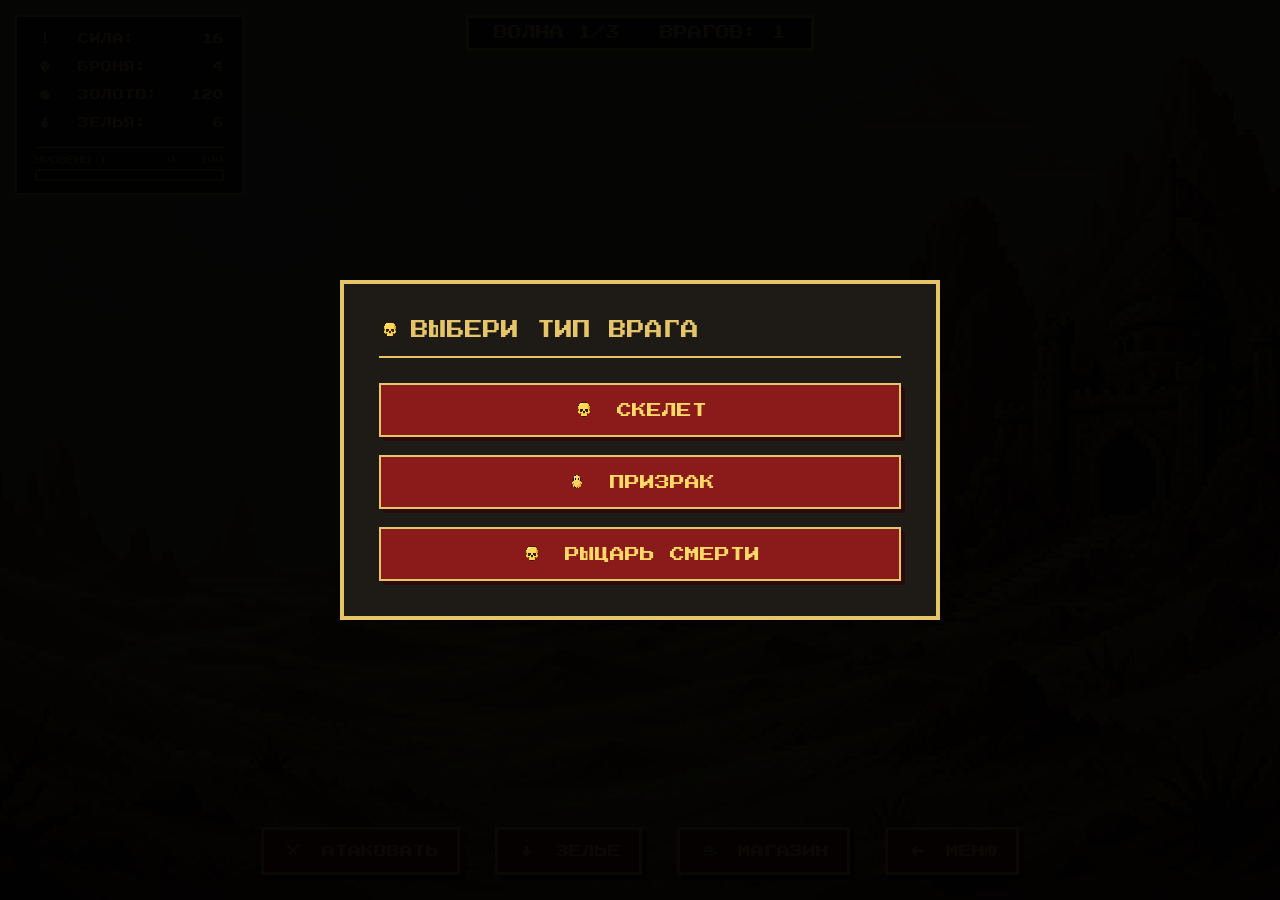
==== game/index.html @ dc6c4316 "Add files via upload" ====
<!DOCTYPE html>
<html lang="ru">
<head>
    <meta charset="UTF-8">
    <meta name="viewport" content="width=device-width, initial-scale=1.0, user-scalable=no, viewport-fit=cover">
    <title>DUST & BLADES | Битва</title>
    <link href="https://fonts.googleapis.com/css2?family=Press+Start+2P&display=swap" rel="stylesheet">
    <link rel="shortcut icon" href="../media/icon.ico" type="image/x-icon">
    <link rel="stylesheet" href="style.css">
</head>
<body>

<div class="game-container">
    <div class="game-bg" style="background-image: url('../media/desert_castle.png');"></div>
    <div class="game-bg-overlay"></div>
    
    <div class="wave-panel" id="wavePanel">
        <div class="wave-badge" id="waveBadge">ВОЛНА 1/3</div>
        <div class="enemies-count" id="enemiesCount">ВРАГОВ: 1</div>
    </div>
    
    <div class="hero-stats-panel" id="heroStatsPanel">
        <div class="stat-row">
            <img src="../media/icons/strength.png" class="stat-icon" alt="сила" onerror="this.style.display='none'">
            <span class="stat-label">СИЛА:</span>
            <span id="heroStrength" class="stat-value">10</span>
        </div>
        <div class="stat-row">
            <img src="../media/icons/armor.png" class="stat-icon" alt="броня" onerror="this.style.display='none'">
            <span class="stat-label">БРОНЯ:</span>
            <span id="heroArmor" class="stat-value">0</span>
        </div>
        <div class="stat-row">
            <img src="../media/icons/gold.png" class="stat-icon" alt="золото" onerror="this.style.display='none'">
            <span class="stat-label">ЗОЛОТО:</span>
            <span id="heroGold" class="stat-value">50</span>
        </div>
        <div class="stat-row">
            <img src="../media/icons/potion.png" class="stat-icon" alt="зелье" onerror="this.style.display='none'">
            <span class="stat-label">ЗЕЛЬЯ:</span>
            <span id="heroPotions" class="stat-value">3</span>
        </div>
        <div class="exp-bar-container">
            <div class="exp-bar-label">
                <span>УРОВЕНЬ <span id="heroLevel">1</span></span>
                <span><span id="expCurrent">0</span> / <span id="expNext">100</span></span>
            </div>
            <div class="exp-bar">
                <div class="exp-bar-fill" id="expBarFill"></div>
            </div>
        </div>
    </div>
    
    <div class="battle-arena">
        <div class="hero-side">
            <div class="sprite-wrapper">
                <img src="../media/hero.png" alt="hero" id="heroImg" class="battle-sprite hero-sprite" onerror="this.src='../media/hero.png'">
                <div class="hp-bar-container hero-hp">
                    <div class="hp-bar-fill" id="heroHpFill"></div>
                    <span class="hp-text" id="heroHpText"></span>
                </div>
            </div>
        </div>
        
        <div class="enemies-container" id="enemiesContainer"></div>
    </div>
    
    <div id="floatingNumbers"></div>
    
    <div class="action-panel">
        <button class="action-btn" id="attackBtn">
            <img src="../media/icons/attack.png" class="btn-icon" alt="атака" onerror="this.style.display='none'">
            АТАКОВАТЬ
        </button>
        <button class="action-btn" id="potionBtn">
            <img src="../media/icons/potion.png" class="btn-icon" alt="зелье" onerror="this.style.display='none'">
            ЗЕЛЬЕ
        </button>
        <button class="action-btn" id="shopBtn">
            <img src="../media/icons/shop.png" class="btn-icon" alt="магазин" onerror="this.style.display='none'">
            МАГАЗИН
        </button>
        <button class="action-btn" id="menuBtn">
            <img src="../media/icons/exit.png" class="btn-icon" alt="меню" onerror="this.style.display='none'">
            МЕНЮ
        </button>
    </div>
</div>

<!-- Модальное окно выбора типа моба -->
<div id="mobTypeModal" class="modal">
    <div class="modal-content pixel-window">
        <div class="modal-header">
            <span class="modal-title">
                <img src="../media/icons/skull.png" class="modal-icon" alt="враг" onerror="this.style.display='none'">
                ВЫБЕРИ ТИП ВРАГА
            </span>
        </div>
        <div class="mob-select-buttons">
            <button class="mob-select-btn" data-mob="skeleton">
                <img src="../media/icons/skull.png" class="btn-icon" alt="скелет" onerror="this.style.display='none'">
                СКЕЛЕТ
            </button>
            <button class="mob-select-btn" data-mob="ghost">
                <img src="../media/icons/ghost.png" class="btn-icon" alt="призрак" onerror="this.style.display='none'">
                ПРИЗРАК
            </button>
            <button class="mob-select-btn" data-mob="death_knight">
                <img src="../media/icons/skull.png" class="btn-icon" alt="рыцарь" onerror="this.style.display='none'">
                РЫЦАРЬ СМЕРТИ
            </button>
        </div>
    </div>
</div>

<!-- Модальное окно магазина -->
<div id="shopModal" class="modal" style="display: none;">
    <div class="modal-content pixel-window">
        <div class="modal-header">
            <span class="modal-title">
                <img src="../media/icons/shop.png" class="modal-icon" alt="магазин" onerror="this.style.display='none'">
                ТОРГОВЕЦ
            </span>
            <button class="close-btn pixel-close" id="closeShopBtn">
                <img src="../media/icons/close.png" class="close-icon" alt="закрыть" onerror="this.style.display='none'">
            </button>
        </div>
        <div class="shop-items">
            <div class="shop-item">
                <div class="shop-item-info">
                    <img src="../media/icons/strength.png" class="item-icon" alt="сила" onerror="this.style.display='none'">
                    <span>УЛУЧШИТЬ СИЛУ (+2)</span>
                </div>
                <div class="shop-item-price">
                    <span>30</span>
                    <img src="../media/icons/gold.png" class="inline-icon" alt="золото" onerror="this.style.display='none'">
                </div>
                <button class="shop-buy-btn" data-upgrade="strength">КУПИТЬ</button>
            </div>
            <div class="shop-item">
                <div class="shop-item-info">
                    <img src="../media/icons/armor.png" class="item-icon" alt="броня" onerror="this.style.display='none'">
                    <span>УЛУЧШИТЬ БРОНЮ (+2)</span>
                </div>
                <div class="shop-item-price">
                    <span>40</span>
                    <img src="../media/icons/gold.png" class="inline-icon" alt="золото" onerror="this.style.display='none'">
                </div>
                <button class="shop-buy-btn" data-upgrade="armor">КУПИТЬ</button>
            </div>
            <div class="shop-item">
                <div class="shop-item-info">
                    <img src="../media/icons/potion.png" class="item-icon" alt="зелье" onerror="this.style.display='none'">
                    <span>ЗЕЛЬЕ ЗДОРОВЬЯ</span>
                </div>
                <div class="shop-item-price">
                    <span>30</span>
                    <img src="../media/icons/gold.png" class="inline-icon" alt="золото" onerror="this.style.display='none'">
                </div>
                <button class="shop-buy-btn" data-upgrade="potion">КУПИТЬ</button>
            </div>
        </div>
        <div class="shop-player-stats">
            <div class="shop-stat">
                <img src="../media/icons/gold.png" class="inline-icon" alt="золото" onerror="this.style.display='none'">
                <span>ЗОЛОТО: <span id="shopGold">0</span></span>
            </div>
        </div>
        <button class="save-settings-btn" id="closeShopBtn2">ЗАКРЫТЬ</button>
    </div>
</div>

<script src="script.js"></script>
</body>
</html>
---- game/style.css ----
* {
    margin: 0;
    padding: 0;
    box-sizing: border-box;
    image-rendering: pixelated;
    image-rendering: crisp-edges;
    user-select: none;
}

body {
    background: #000;
    min-height: 100vh;
    font-family: 'Press Start 2P', 'Courier New', monospace;
    overflow: hidden;
    width: 100vw;
    height: 100vh;
    position: fixed;
}

.game-container {
    position: relative;
    width: 100%;
    height: 100%;
    overflow: hidden;
}

.game-bg {
    position: absolute;
    top: 0;
    left: 0;
    width: 100%;
    height: 100%;
    background-size: cover;
    background-position: center;
    z-index: 0;
}
.game-bg-overlay {
    position: absolute;
    top: 0;
    left: 0;
    width: 100%;
    height: 100%;
    background: rgba(0, 0, 0, 0.45);
    z-index: 1;
}

/* Иконки */
.stat-icon {
    width: 20px;
    height: 20px;
    image-rendering: pixelated;
    vertical-align: middle;
    margin-right: 8px;
    flex-shrink: 0;
}

.btn-icon {
    width: 22px;
    height: 22px;
    image-rendering: pixelated;
    vertical-align: middle;
    margin-right: 10px;
    flex-shrink: 0;
}

.modal-icon {
    width: 22px;
    height: 22px;
    image-rendering: pixelated;
    margin-right: 10px;
    flex-shrink: 0;
}

.close-icon {
    width: 18px;
    height: 18px;
    image-rendering: pixelated;
}

.item-icon {
    width: 18px;
    height: 18px;
    image-rendering: pixelated;
    margin-right: 8px;
    flex-shrink: 0;
}

.inline-icon {
    width: 16px;
    height: 16px;
    image-rendering: pixelated;
    vertical-align: middle;
    margin-left: 5px;
}

/* Панель волн */
.wave-panel {
    position: absolute;
    top: 15px;
    left: 50%;
    transform: translateX(-50%);
    z-index: 20;
    background: rgba(0,0,0,0.85);
    border: 3px solid #e6c468;
    padding: 10px 30px;
    display: flex;
    gap: 40px;
    font-family: 'Press Start 2P', monospace;
    font-size: 16px;
    color: #ffd966;
    white-space: nowrap;
    backdrop-filter: blur(2px);
}

/* Статистика героя */
.hero-stats-panel {
    position: absolute;
    top: 15px;
    left: 15px;
    z-index: 20;
    background: rgba(0,0,0,0.85);
    border: 2px solid #e6c468;
    padding: 12px 18px;
    font-size: 11px;
    color: #e6c468;
    display: flex;
    flex-direction: column;
    gap: 8px;
    font-family: 'Press Start 2P', monospace;
    min-width: 200px;
    backdrop-filter: blur(2px);
}

.stat-row {
    display: flex;
    align-items: center;
    justify-content: flex-start;
    gap: 15px;
}

.stat-label {
    flex: 1;
    letter-spacing: 0.5px;
}

.stat-value {
    color: #ffd966;
    min-width: 50px;
    text-align: right;
}

/* Шкала опыта */
.exp-bar-container {
    margin-top: 6px;
    border-top: 1px solid #e6c468;
    padding-top: 8px;
}
.exp-bar-label {
    font-size: 8px;
    color: #c9a53b;
    margin-bottom: 5px;
    display: flex;
    justify-content: space-between;
}
.exp-bar {
    background: #2a1a10;
    border: 2px solid #c9a53b;
    height: 12px;
    position: relative;
}
.exp-bar-fill {
    background: #5e8b1a;
    width: 0%;
    height: 100%;
    transition: width 0.3s ease;
}

/* Арена */
.battle-arena {
    position: relative;
    z-index: 3;
    display: flex;
    justify-content: center;
    align-items: center;
    height: 100%;
    padding: 80px 20px 70px 20px;
    gap: 80px;
}

.hero-side {
    width: auto;
    text-align: center;
    flex-shrink: 0;
}

/* ========== УВЕЛИЧЕННЫЕ РАЗМЕРЫ ========== */

/* Базовые размеры (Full HD, 1920x1080) */
.hero-sprite {
    width: 300px;
    height: auto;
    image-rendering: pixelated;
    filter: drop-shadow(8px 8px 0 rgba(0,0,0,0.6));
}

.enemy-sprite {
    width: 300px;
    height: auto;
    image-rendering: pixelated;
    filter: drop-shadow(6px 6px 0 rgba(0,0,0,0.5));
}

/* Рыцарь смерти — больше игрока */
.enemy-card[data-mob-type="death_knight"] .enemy-sprite {
    transform: scale(1.1);
    margin: 0 -15px;
}

/* Треугольник (3 врага) — чуть меньше, чтобы помещались */
.enemies-container.triangle .enemy-sprite {
    width: 240px;
}

.hero-hp {
    width: 300px;
    margin: 15px auto;
}

.enemy-hp-bar {
    width: 300px;
    margin: 10px auto 5px;
}

.hp-bar-container {
    background: #2a1a10;
    border: 3px solid #e6c468;
    height: 32px;
    position: relative;
}

.hp-bar-fill {
    background: #8b1a1a;
    width: 100%;
    height: 100%;
    transition: width 0.2s ease;
}

.hp-text {
    position: absolute;
    top: 50%;
    left: 0;
    right: 0;
    transform: translateY(-50%);
    text-align: center;
    font-size: 12px;
    color: white;
    text-shadow: 1px 1px 0 black;
}

.enemy-name {
    font-size: 11px;
    color: #e6c468;
    margin-top: 6px;
}

/* Призрак — постоянная левитация */
.enemy-sprite.ghost-float {
    animation: ghostFloat 2.2s ease-in-out infinite;
}

@keyframes ghostFloat {
    0% { transform: translateY(0px); }
    50% { transform: translateY(-12px); }
    100% { transform: translateY(0px); }
}

/* Контейнер врагов */
.enemies-container {
    width: auto;
    display: flex;
    flex-wrap: wrap;
    justify-content: center;
    align-items: center;
    gap: 40px;
    position: relative;
    flex-shrink: 0;
}

.enemies-container.triangle {
    display: flex;
    flex-direction: column;
    align-items: center;
    justify-content: center;
    gap: 10px;
}

.triangle-row {
    display: flex;
    justify-content: center;
    gap: 50px;
    margin: 0;
}

.triangle-row.front {
    margin-top: 8px;
}

.enemy-card {
    text-align: center;
    cursor: pointer;
    transition: all 0.1s ease;
    padding: 8px;
}

.enemy-card:hover {
    filter: drop-shadow(0 0 15px rgba(255,255,255,0.7));
}

.enemy-card.selected {
    filter: drop-shadow(0 0 22px rgba(255,220,80,1));
}

/* Анимация атаки */
.mob-attack-animation {
    animation: mobJump 0.2s ease-in-out 2;
}

@keyframes mobJump {
    0% { transform: translateX(0); }
    50% { transform: translateX(-30px); }
    100% { transform: translateX(0); }
}

.hero-attack-animation {
    animation: heroShake 0.15s ease-in-out 2;
}

@keyframes heroShake {
    0% { transform: translateX(0); }
    50% { transform: translateX(25px); }
    100% { transform: translateX(0); }
}

/* Панель действий */
.action-panel {
    position: absolute;
    bottom: 25px;
    left: 0;
    right: 0;
    display: flex;
    justify-content: center;
    gap: 35px;
    z-index: 10;
    flex-wrap: wrap;
    padding: 0 15px;
}

.action-btn {
    background: #8b1a1a;
    border: 3px solid #e6c468;
    font-family: 'Press Start 2P', monospace;
    font-size: 15px;
    padding: 12px 24px;
    color: #ffd966;
    cursor: pointer;
    box-shadow: 5px 5px 0 #2a0a0a;
    transition: 0.05s linear;
    display: flex;
    align-items: center;
    gap: 8px;
    white-space: nowrap;
}

.action-btn:active {
    transform: translate(3px, 3px);
    box-shadow: 2px 2px 0 #2a0a0a;
}

/* Плавающие числа */
.floating-number {
    position: absolute;
    font-family: 'Press Start 2P', monospace;
    font-size: 36px;
    font-weight: bold;
    text-shadow: 3px 3px 0 black;
    pointer-events: none;
    z-index: 100;
    animation: floatUp 0.8s ease-out forwards;
}
.floating-number.damage { color: #ff4444; }
.floating-number.heal { color: #44ff44; }

@keyframes floatUp {
    0% { opacity: 1; transform: translateY(0) scale(1); }
    100% { opacity: 0; transform: translateY(-90px) scale(1.3); }
}

/* Результат боя */
.result-overlay {
    position: fixed;
    top: 0;
    left: 0;
    width: 100%;
    height: 100%;
    background: rgba(0,0,0,0.95);
    z-index: 200;
    display: flex;
    flex-direction: column;
    align-items: center;
    justify-content: center;
    animation: fadeIn 0.3s ease;
}

.result-image {
    max-width: 400px;
    margin-bottom: 25px;
    animation: wobble 0.5s ease, moveUp 0.8s ease forwards;
    animation-delay: 0s, 0.5s;
}

.result-stats {
    background: rgba(0,0,0,0.85);
    border: 3px solid #e6c468;
    padding: 25px 45px;
    text-align: center;
    color: #ffd966;
    font-size: 18px;
    line-height: 1.8;
    margin-bottom: 30px;
    opacity: 0;
    animation: fadeInUp 0.5s ease 1s forwards;
}

.result-buttons {
    display: flex;
    gap: 45px;
    margin-top: 10px;
    opacity: 0;
    animation: fadeInUp 0.5s ease 1.2s forwards;
}

.result-btn {
    background: #8b1a1a;
    border: 3px solid #e6c468;
    font-family: 'Press Start 2P', monospace;
    font-size: 18px;
    padding: 14px 32px;
    color: #ffd966;
    cursor: pointer;
    box-shadow: 5px 5px 0 #2a0a0a;
}
.result-btn:active {
    transform: translate(2px, 2px);
    box-shadow: 3px 3px 0 #2a0a0a;
}

@keyframes wobble {
    0% { transform: translateY(0) rotate(0deg); }
    25% { transform: translateY(-12px) rotate(-3deg); }
    50% { transform: translateY(0) rotate(0deg); }
    75% { transform: translateY(-6px) rotate(2deg); }
    100% { transform: translateY(0) rotate(0deg); }
}
@keyframes moveUp {
    from { transform: translateY(0); }
    to { transform: translateY(-60px); }
}
@keyframes fadeInUp {
    from { opacity: 0; transform: translateY(25px); }
    to { opacity: 1; transform: translateY(0); }
}
@keyframes fadeIn {
    from { opacity: 0; }
    to { opacity: 1; }
}

/* Модальные окна */
.modal {
    position: fixed;
    top: 0;
    left: 0;
    width: 100%;
    height: 100%;
    background: rgba(0,0,0,0.96);
    display: flex;
    align-items: center;
    justify-content: center;
    z-index: 100;
}
.modal-content {
    background: #1e1b16;
    border: 4px solid #e6c468;
    padding: 35px;
    max-width: 600px;
    width: 90%;
    max-height: 85vh;
    overflow-y: auto;
}
.modal-header {
    display: flex;
    justify-content: space-between;
    align-items: center;
    border-bottom: 2px solid #e6c468;
    margin-bottom: 25px;
    padding-bottom: 15px;
}
.modal-title {
    font-size: 18px;
    color: #e6c468;
    display: flex;
    align-items: center;
}
.pixel-close {
    background: #8b1a1a;
    border: 2px solid #e6c468;
    width: 38px;
    height: 38px;
    cursor: pointer;
    display: flex;
    align-items: center;
    justify-content: center;
    box-shadow: 4px 4px 0 #2a0a0a;
}
.pixel-close:active {
    transform: translate(2px, 2px);
    box-shadow: 2px 2px 0 #2a0a0a;
}

/* Магазин */
.shop-items { margin-bottom: 25px; }
.shop-item {
    display: flex;
    justify-content: space-between;
    align-items: center;
    padding: 14px;
    border-bottom: 1px solid #4a3f2c;
    font-size: 12px;
    color: #e6c468;
    flex-wrap: wrap;
    gap: 10px;
}
.shop-item-info {
    display: flex;
    align-items: center;
    gap: 10px;
    flex: 2;
}
.shop-item-price {
    display: flex;
    align-items: center;
    gap: 5px;
    min-width: 70px;
    justify-content: flex-end;
}
.shop-buy-btn {
    background: #c9a53b;
    border: none;
    font-family: 'Press Start 2P', monospace;
    font-size: 10px;
    padding: 7px 14px;
    cursor: pointer;
}
.shop-buy-btn:active { transform: scale(0.97); }
.shop-player-stats {
    display: flex;
    justify-content: center;
    margin: 20px 0;
    font-size: 13px;
    color: #ffd966;
}
.shop-stat {
    display: flex;
    align-items: center;
    gap: 8px;
}
.save-settings-btn {
    background: #8b1a1a;
    border: 3px solid #e6c468;
    font-family: 'Press Start 2P', monospace;
    font-size: 13px;
    padding: 14px;
    width: 100%;
    color: #ffd966;
    cursor: pointer;
    margin-top: 10px;
    box-shadow: 4px 4px 0 #2a0a0a;
}
.save-settings-btn:active {
    transform: translate(2px, 2px);
    box-shadow: 2px 2px 0 #2a0a0a;
}

/* Выбор врага */
.mob-select-buttons {
    display: flex;
    flex-direction: column;
    gap: 18px;
}
.mob-select-btn {
    background: #8b1a1a;
    border: 2px solid #e6c468;
    font-family: 'Press Start 2P', monospace;
    font-size: 15px;
    padding: 14px;
    color: #ffd966;
    cursor: pointer;
    display: flex;
    align-items: center;
    justify-content: center;
    gap: 12px;
    box-shadow: 4px 4px 0 #2a0a0a;
}
.mob-select-btn:active {
    transform: translate(2px, 2px);
    box-shadow: 2px 2px 0 #2a0a0a;
}

/* ========== АДАПТИВ ДЛЯ РАЗНЫХ ЭКРАНОВ ========== */

/* 2K мониторы */
@media (min-width: 1920px) and (max-width: 2559px) {
    .hero-sprite { width: 360px; }
    .enemy-sprite { width: 360px; }
    .enemies-container.triangle .enemy-sprite { width: 290px; }
    .hero-hp { width: 360px; }
    .enemy-hp-bar { width: 360px; }
    .hero-stats-panel { min-width: 260px; font-size: 13px; padding: 15px 22px; }
    .stat-icon { width: 24px; height: 24px; }
    .wave-panel { font-size: 18px; padding: 12px 40px; }
    .action-btn { font-size: 16px; padding: 14px 28px; }
    .battle-arena { gap: 100px; }
    .hp-bar-container { height: 36px; }
    .hp-text { font-size: 13px; }
}

/* 4K мониторы */
@media (min-width: 2560px) {
    .hero-sprite { width: 450px; }
    .enemy-sprite { width: 450px; }
    .enemies-container.triangle .enemy-sprite { width: 360px; }
    .hero-hp { width: 450px; }
    .enemy-hp-bar { width: 450px; }
    .hero-stats-panel { min-width: 350px; font-size: 18px; padding: 22px 30px; }
    .stat-icon { width: 36px; height: 36px; }
    .wave-panel { font-size: 26px; padding: 18px 60px; gap: 60px; }
    .action-btn { font-size: 22px; padding: 18px 38px; gap: 12px; }
    .btn-icon { width: 32px; height: 32px; }
    .battle-arena { gap: 150px; padding: 100px 30px 80px 30px; }
    .hp-bar-container { height: 45px; }
    .hp-text { font-size: 17px; }
    .enemy-name { font-size: 16px; }
}

/* Маленькие десктопы (1366x768) */
@media (max-width: 1366px) {
    .hero-sprite { width: 260px; }
    .enemy-sprite { width: 260px; }
    .enemies-container.triangle .enemy-sprite { width: 210px; }
    .hero-hp { width: 260px; }
    .enemy-hp-bar { width: 260px; }
    .battle-arena { gap: 60px; padding: 70px 15px 60px 15px; }
    .action-btn { font-size: 13px; padding: 10px 18px; }
    .wave-panel { font-size: 14px; padding: 8px 25px; }
}

/* Планшеты в ландшафте */
@media (max-width: 1024px) and (orientation: landscape) {
    .hero-sprite { width: 220px; }
    .enemy-sprite { width: 220px; }
    .enemies-container.triangle .enemy-sprite { width: 180px; }
    .hero-hp { width: 220px; }
    .enemy-hp-bar { width: 220px; }
    .hero-stats-panel { min-width: 170px; font-size: 9px; padding: 8px 12px; gap: 5px; }
    .stat-icon { width: 16px; height: 16px; }
    .wave-panel { font-size: 12px; padding: 6px 20px; gap: 20px; }
    .action-btn { font-size: 11px; padding: 8px 14px; gap: 6px; }
    .btn-icon { width: 16px; height: 16px; }
    .battle-arena { gap: 40px; padding: 60px 12px 50px 12px; }
    .hp-bar-container { height: 26px; }
    .hp-text { font-size: 10px; }
}

/* Телефоны в ландшафте */
@media (max-width: 768px) and (orientation: landscape) {
    .hero-sprite { width: 170px; }
    .enemy-sprite { width: 170px; }
    .enemies-container.triangle .enemy-sprite { width: 140px; }
    .hero-hp { width: 170px; }
    .enemy-hp-bar { width: 170px; }
    .hero-stats-panel { min-width: 140px; font-size: 7px; padding: 5px 8px; gap: 3px; top: 8px; left: 8px; }
    .stat-icon { width: 12px; height: 12px; margin-right: 4px; }
    .wave-panel { font-size: 9px; padding: 4px 12px; gap: 12px; top: 8px; }
    .action-btn { font-size: 8px; padding: 5px 10px; gap: 4px; }
    .btn-icon { width: 12px; height: 12px; }
    .battle-arena { gap: 25px; padding: 50px 10px 45px 10px; }
    .hp-bar-container { height: 20px; }
    .hp-text { font-size: 8px; }
    .enemy-name { font-size: 8px; }
}

/* Телефоны в портрете */
@media (max-width: 600px) and (orientation: portrait) {
    .hero-sprite { width: 180px; }
    .enemy-sprite { width: 180px; }
    .enemies-container.triangle .enemy-sprite { width: 145px; }
    .hero-stats-panel { min-width: 160px; font-size: 8px; padding: 8px 12px; top: 8px; left: 8px; }
    .battle-arena { flex-direction: column; gap: 25px; padding: 100px 10px 80px 10px; }
    .wave-panel { font-size: 10px; padding: 5px 15px; }
    .action-btn { font-size: 9px; padding: 6px 12px; }
    .hp-bar-container { height: 22px; }
}

/* Экстремально маленькая высота */
@media (max-height: 450px) and (orientation: landscape) {
    .hero-sprite { width: 130px; }
    .enemy-sprite { width: 130px; }
    .enemies-container.triangle .enemy-sprite { width: 105px; }
    .hero-hp { width: 130px; }
    .enemy-hp-bar { width: 130px; }
    .hero-stats-panel { min-width: 110px; font-size: 6px; padding: 3px 5px; top: 4px; left: 4px; }
    .wave-panel { font-size: 7px; padding: 2px 8px; top: 4px; }
    .action-btn { font-size: 6px; padding: 3px 6px; gap: 3px; }
    .battle-arena { gap: 15px; padding: 35px 8px 30px 8px; }
    .hp-bar-container { height: 16px; }
    .hp-text { font-size: 7px; }
}
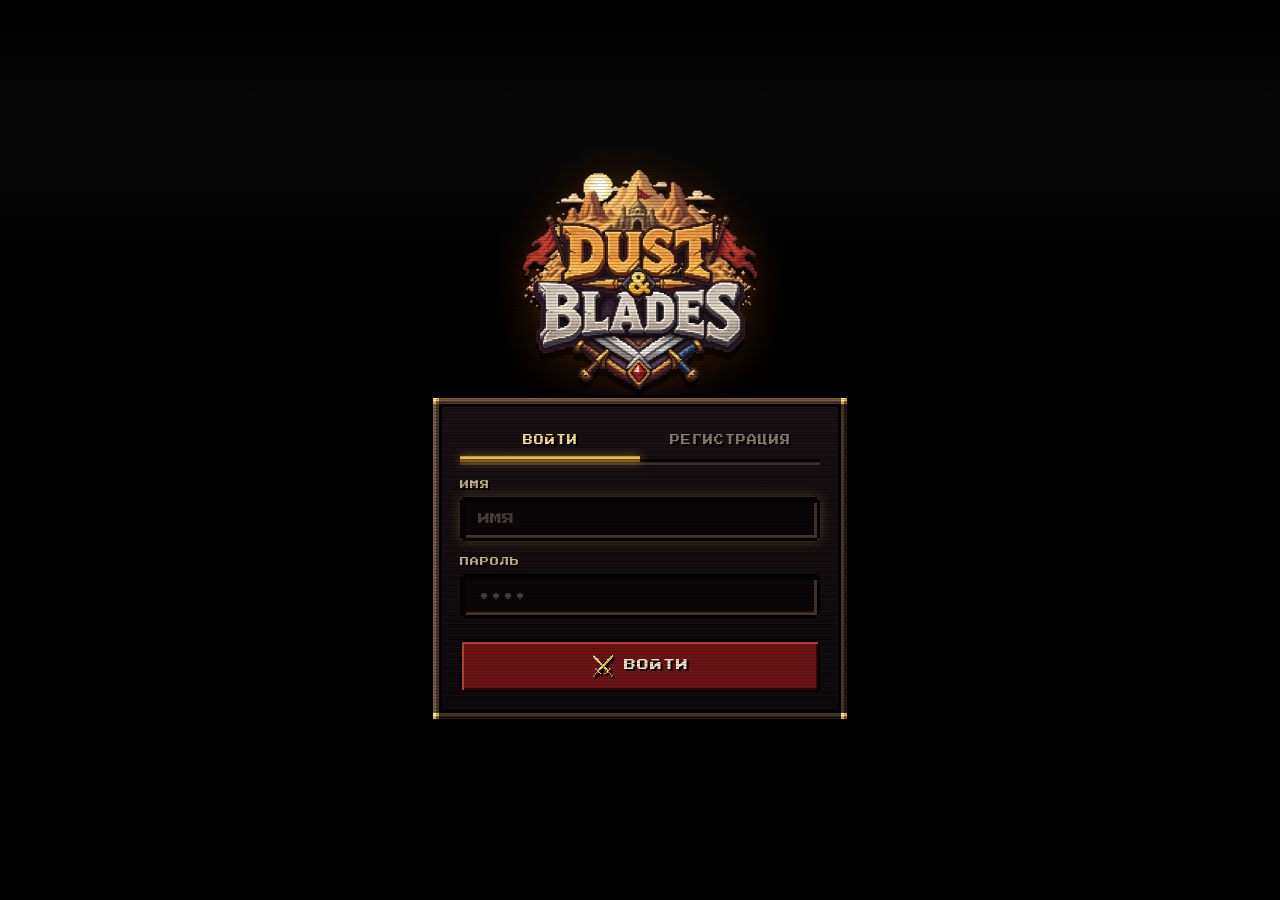
==== commit 5026e109: "Обновление 3.x: пиксельный dark fantasy интерфейс, новые механики боя - Новый пиксельный UI-кит, эфф" ====
--- a/game/index.html
+++ b/game/index.html
@@ -1,175 +1,214 @@
-<!DOCTYPE html>
-<html lang="ru">
-<head>
-    <meta charset="UTF-8">
-    <meta name="viewport" content="width=device-width, initial-scale=1.0, user-scalable=no, viewport-fit=cover">
-    <title>DUST & BLADES | Битва</title>
-    <link href="https://fonts.googleapis.com/css2?family=Press+Start+2P&display=swap" rel="stylesheet">
-    <link rel="shortcut icon" href="../media/icon.ico" type="image/x-icon">
-    <link rel="stylesheet" href="style.css">
-</head>
-<body>
-
-<div class="game-container">
-    <div class="game-bg" style="background-image: url('../media/desert_castle.png');"></div>
-    <div class="game-bg-overlay"></div>
-    
-    <div class="wave-panel" id="wavePanel">
-        <div class="wave-badge" id="waveBadge">ВОЛНА 1/3</div>
-        <div class="enemies-count" id="enemiesCount">ВРАГОВ: 1</div>
-    </div>
-    
-    <div class="hero-stats-panel" id="heroStatsPanel">
-        <div class="stat-row">
-            <img src="../media/icons/strength.png" class="stat-icon" alt="сила" onerror="this.style.display='none'">
-            <span class="stat-label">СИЛА:</span>
-            <span id="heroStrength" class="stat-value">10</span>
-        </div>
-        <div class="stat-row">
-            <img src="../media/icons/armor.png" class="stat-icon" alt="броня" onerror="this.style.display='none'">
-            <span class="stat-label">БРОНЯ:</span>
-            <span id="heroArmor" class="stat-value">0</span>
-        </div>
-        <div class="stat-row">
-            <img src="../media/icons/gold.png" class="stat-icon" alt="золото" onerror="this.style.display='none'">
-            <span class="stat-label">ЗОЛОТО:</span>
-            <span id="heroGold" class="stat-value">50</span>
-        </div>
-        <div class="stat-row">
-            <img src="../media/icons/potion.png" class="stat-icon" alt="зелье" onerror="this.style.display='none'">
-            <span class="stat-label">ЗЕЛЬЯ:</span>
-            <span id="heroPotions" class="stat-value">3</span>
-        </div>
-        <div class="exp-bar-container">
-            <div class="exp-bar-label">
-                <span>УРОВЕНЬ <span id="heroLevel">1</span></span>
-                <span><span id="expCurrent">0</span> / <span id="expNext">100</span></span>
-            </div>
-            <div class="exp-bar">
-                <div class="exp-bar-fill" id="expBarFill"></div>
-            </div>
-        </div>
-    </div>
-    
-    <div class="battle-arena">
-        <div class="hero-side">
-            <div class="sprite-wrapper">
-                <img src="../media/hero.png" alt="hero" id="heroImg" class="battle-sprite hero-sprite" onerror="this.src='../media/hero.png'">
-                <div class="hp-bar-container hero-hp">
-                    <div class="hp-bar-fill" id="heroHpFill"></div>
-                    <span class="hp-text" id="heroHpText"></span>
-                </div>
-            </div>
-        </div>
-        
-        <div class="enemies-container" id="enemiesContainer"></div>
-    </div>
-    
-    <div id="floatingNumbers"></div>
-    
-    <div class="action-panel">
-        <button class="action-btn" id="attackBtn">
-            <img src="../media/icons/attack.png" class="btn-icon" alt="атака" onerror="this.style.display='none'">
-            АТАКОВАТЬ
-        </button>
-        <button class="action-btn" id="potionBtn">
-            <img src="../media/icons/potion.png" class="btn-icon" alt="зелье" onerror="this.style.display='none'">
-            ЗЕЛЬЕ
-        </button>
-        <button class="action-btn" id="shopBtn">
-            <img src="../media/icons/shop.png" class="btn-icon" alt="магазин" onerror="this.style.display='none'">
-            МАГАЗИН
-        </button>
-        <button class="action-btn" id="menuBtn">
-            <img src="../media/icons/exit.png" class="btn-icon" alt="меню" onerror="this.style.display='none'">
-            МЕНЮ
-        </button>
-    </div>
-</div>
-
-<!-- Модальное окно выбора типа моба -->
-<div id="mobTypeModal" class="modal">
-    <div class="modal-content pixel-window">
-        <div class="modal-header">
-            <span class="modal-title">
-                <img src="../media/icons/skull.png" class="modal-icon" alt="враг" onerror="this.style.display='none'">
-                ВЫБЕРИ ТИП ВРАГА
-            </span>
-        </div>
-        <div class="mob-select-buttons">
-            <button class="mob-select-btn" data-mob="skeleton">
-                <img src="../media/icons/skull.png" class="btn-icon" alt="скелет" onerror="this.style.display='none'">
-                СКЕЛЕТ
-            </button>
-            <button class="mob-select-btn" data-mob="ghost">
-                <img src="../media/icons/ghost.png" class="btn-icon" alt="призрак" onerror="this.style.display='none'">
-                ПРИЗРАК
-            </button>
-            <button class="mob-select-btn" data-mob="death_knight">
-                <img src="../media/icons/skull.png" class="btn-icon" alt="рыцарь" onerror="this.style.display='none'">
-                РЫЦАРЬ СМЕРТИ
-            </button>
-        </div>
-    </div>
-</div>
-
-<!-- Модальное окно магазина -->
-<div id="shopModal" class="modal" style="display: none;">
-    <div class="modal-content pixel-window">
-        <div class="modal-header">
-            <span class="modal-title">
-                <img src="../media/icons/shop.png" class="modal-icon" alt="магазин" onerror="this.style.display='none'">
-                ТОРГОВЕЦ
-            </span>
-            <button class="close-btn pixel-close" id="closeShopBtn">
-                <img src="../media/icons/close.png" class="close-icon" alt="закрыть" onerror="this.style.display='none'">
-            </button>
-        </div>
-        <div class="shop-items">
-            <div class="shop-item">
-                <div class="shop-item-info">
-                    <img src="../media/icons/strength.png" class="item-icon" alt="сила" onerror="this.style.display='none'">
-                    <span>УЛУЧШИТЬ СИЛУ (+2)</span>
-                </div>
-                <div class="shop-item-price">
-                    <span>30</span>
-                    <img src="../media/icons/gold.png" class="inline-icon" alt="золото" onerror="this.style.display='none'">
-                </div>
-                <button class="shop-buy-btn" data-upgrade="strength">КУПИТЬ</button>
-            </div>
-            <div class="shop-item">
-                <div class="shop-item-info">
-                    <img src="../media/icons/armor.png" class="item-icon" alt="броня" onerror="this.style.display='none'">
-                    <span>УЛУЧШИТЬ БРОНЮ (+2)</span>
-                </div>
-                <div class="shop-item-price">
-                    <span>40</span>
-                    <img src="../media/icons/gold.png" class="inline-icon" alt="золото" onerror="this.style.display='none'">
-                </div>
-                <button class="shop-buy-btn" data-upgrade="armor">КУПИТЬ</button>
-            </div>
-            <div class="shop-item">
-                <div class="shop-item-info">
-                    <img src="../media/icons/potion.png" class="item-icon" alt="зелье" onerror="this.style.display='none'">
-                    <span>ЗЕЛЬЕ ЗДОРОВЬЯ</span>
-                </div>
-                <div class="shop-item-price">
-                    <span>30</span>
-                    <img src="../media/icons/gold.png" class="inline-icon" alt="золото" onerror="this.style.display='none'">
-                </div>
-                <button class="shop-buy-btn" data-upgrade="potion">КУПИТЬ</button>
-            </div>
-        </div>
-        <div class="shop-player-stats">
-            <div class="shop-stat">
-                <img src="../media/icons/gold.png" class="inline-icon" alt="золото" onerror="this.style.display='none'">
-                <span>ЗОЛОТО: <span id="shopGold">0</span></span>
-            </div>
-        </div>
-        <button class="save-settings-btn" id="closeShopBtn2">ЗАКРЫТЬ</button>
-    </div>
-</div>
-
-<script src="script.js"></script>
-</body>
-</html>+<!DOCTYPE html>
+<html lang="ru">
+<head>
+    <meta charset="UTF-8">
+    <meta name="viewport" content="width=device-width, initial-scale=1.0, user-scalable=no, viewport-fit=cover">
+    <title>DUST & BLADES | Битва</title>
+    <script>
+        /* UI scale like on 1080p: 1 on <=1080p, ~1.33 on 2K, 2 on 4K */
+        (function () {
+            function fit() {
+                var s = Math.max(1, Math.min(innerWidth / 1920, innerHeight / 1080));
+                document.documentElement.style.setProperty('--s', s.toFixed(4));
+            }
+            fit();
+            addEventListener('resize', fit);
+        })();
+    </script>
+    <link rel="preconnect" href="https://fonts.googleapis.com">
+    <link rel="preconnect" href="https://fonts.gstatic.com" crossorigin>
+    <link href="https://fonts.googleapis.com/css2?family=Press+Start+2P&family=Tiny5&display=swap" rel="stylesheet">
+    <link rel="shortcut icon" href="../media/icon.ico" type="image/x-icon">
+    <link rel="stylesheet" href="../shared/theme.css?v=3.5">
+    <link rel="stylesheet" href="style.css?v=3.5">
+</head>
+<body>
+<div id="fxCurtain"></div>
+
+<div class="game" id="game">
+    <!-- ===== backdrop ===== -->
+    <div class="stage" id="stage">
+        <div class="stage-box" id="stageBox">
+            <div class="stage-img desert" style="background-image:url('../media/px/desert_dusk.jpg')"></div>
+            <div class="sun-glow"></div>
+            <div class="dusk"></div>
+        </div>
+    </div>
+    <div class="ground"></div>
+
+    <!-- ===== arena ===== -->
+    <div class="arena" id="arena">
+        <div class="hero" id="hero">
+            <div class="unit-shadow"></div>
+            <div class="hero-aura" id="heroAura"></div>
+            <img src="../media/px/sprites/hero/idle.png" alt="Герой" id="heroImg" class="hero-sprite" decoding="async">
+        </div>
+        <div class="foes" id="enemiesContainer"></div>
+    </div>
+
+    <!-- ===== HUD: hero card ===== -->
+    <div class="px-panel glass hud-hero" id="heroStatsPanel">
+        <div class="portrait px-inset"><div class="portrait-img"></div><span class="lvl-badge" id="heroLevel">1</span></div>
+        <div class="hud-bars">
+            <div class="hud-name"><span id="heroName">ГЕРОЙ</span><span class="hud-rank" id="heroRank"></span></div>
+            <div class="bar-row">
+                <img src="../media/px/icons/heart.png" alt="HP">
+                <div class="px-bar hp" id="heroHpBar"><div class="ghost" id="heroHpGhost"></div><div class="fill" id="heroHpFill"></div><span class="txt" id="heroHpText"></span></div>
+            </div>
+            <div class="bar-row">
+                <img src="../media/px/icons/strength.png" alt="Ярость">
+                <div class="px-bar rage" id="rageBar"><div class="fill" id="rageFill" style="width:0"></div><span class="txt" id="rageText">ЯРОСТЬ 0</span></div>
+            </div>
+            <div class="bar-row thin">
+                <img src="../media/px/icons/exp.png" alt="Опыт">
+                <div class="px-bar exp"><div class="fill" id="expBarFill" style="width:0"></div></div>
+                <span class="exp-num"><span id="expCurrent">0</span>/<span id="expNext">100</span></span>
+            </div>
+        </div>
+    </div>
+
+    <!-- ===== HUD: wave ===== -->
+    <div class="hud-wave" id="wavePanel">
+        <div class="wave-title" id="waveBadge">ВОЛНА I</div>
+        <div class="wave-pips" id="wavePips"><i></i><i></i><i></i></div>
+        <div class="wave-sub"><span id="enemiesCount">ВРАГОВ: 0</span> · <span id="diffBadge" class="diff-badge">НОРМА</span></div>
+        <div class="turn-banner" id="turnBanner" hidden></div>
+    </div>
+
+    <!-- ===== HUD: resources ===== -->
+    <div class="hud-res">
+        <div class="res px-inset" id="goldBox"><img src="../media/px/icons/gold.png" alt="Золото"><b id="heroGold">0</b></div>
+        <div class="res px-inset"><img src="../media/px/icons/armor.png" alt="Броня"><b id="heroArmor">0</b></div>
+        <div class="res px-inset"><img src="../media/px/icons/strength.png" alt="Сила"><b id="heroStrength">0</b></div>
+        <button class="px-btn icon-btn" id="shopBtn" type="button" title="Торговец [S]"><img src="../media/px/icons/shop.png" class="ico" alt="Магазин"></button>
+        <button class="px-btn icon-btn" id="menuBtn" type="button" title="Меню [Esc]"><img src="../media/px/icons/exit.png" class="ico" alt="Меню"></button>
+    </div>
+
+    <!-- ===== bottom command bar ===== -->
+    <div class="command">
+        <div class="px-panel glass log-panel">
+            <div class="log-title"><img src="../media/px/icons/wait.png" alt="">ЖУРНАЛ БОЯ</div>
+            <ul class="log" id="combatLog"></ul>
+        </div>
+        <div class="px-panel glass actions">
+            <button class="px-btn act" id="attackBtn" type="button">
+                <img src="../media/px/icons/attack.png" class="ico" alt="">
+                <span class="act-name">АТАКА</span>
+                <span class="px-key">SPACE</span>
+            </button>
+            <button class="px-btn act rage-act" id="rageBtn" type="button">
+                <img src="../media/px/icons/strength.png" class="ico" alt="">
+                <span class="act-name">ВИХРЬ</span>
+                <span class="px-key">R</span>
+            </button>
+            <button class="px-btn act" id="defendBtn" type="button">
+                <img src="../media/px/icons/armor.png" class="ico" alt="">
+                <span class="act-name">ЗАЩИТА</span>
+                <span class="px-key">D</span>
+            </button>
+            <button class="px-btn act" id="potionBtn" type="button">
+                <img src="../media/px/icons/potion.png" class="ico" alt="">
+                <span class="act-name">ЗЕЛЬЕ</span>
+                <span class="px-key">P</span>
+                <span class="count" id="heroPotions">0</span>
+            </button>
+        </div>
+    </div>
+
+    <div class="combo" id="comboBox" hidden><b id="comboNum">3</b><span>КОМБО</span></div>
+    <div class="low-hp-vignette"></div>
+</div>
+
+<div id="floatingNumbers"></div>
+
+<!-- ===== cinematic banner ===== -->
+<div class="cinema" id="cinema">
+    <div class="bar top"></div>
+    <div class="bar bottom"></div>
+    <div class="cinema-text">
+        <div class="cinema-title" id="cinemaTitle"></div>
+        <div class="cinema-sub" id="cinemaSub"></div>
+    </div>
+</div>
+
+<!-- ===== choose enemy ===== -->
+<div id="mobTypeModal" class="px-modal">
+    <div class="px-panel choose">
+        <div class="modal-head px-title"><img src="../media/px/icons/skull.png" alt="">ВЫБЕРИ ИСПЫТАНИЕ</div>
+        <div class="choose-sub">3 волны, каждая сильнее предыдущей.</div>
+        <div class="px-divider"></div>
+
+        <div class="diff-row" role="group" aria-label="Сложность">
+            <span class="diff-label">СЛОЖНОСТЬ</span>
+            <div class="seg">
+                <button type="button" class="diff-btn" data-diff="easy">ЛЕГКО</button>
+                <button type="button" class="diff-btn" data-diff="normal">НОРМА</button>
+                <button type="button" class="diff-btn" data-diff="hard">СЛОЖНО</button>
+            </div>
+        </div>
+
+        <div class="mob-cards">
+            <button class="mob-card" type="button" data-mob="skeleton">
+                <div class="mob-art"><img src="../media/px/sprites/skeleton/idle.png" alt=""></div>
+                <div class="mob-name">СКЕЛЕТ</div>
+                <div class="threat" data-threat="1"><i></i><i></i><i></i></div>
+                <div class="mob-stats"></div>
+                <div class="mob-hint"></div>
+            </button>
+            <button class="mob-card" type="button" data-mob="ghost">
+                <div class="mob-art"><img src="../media/px/sprites/ghost/idle.png" alt=""></div>
+                <div class="mob-name">ПРИЗРАК</div>
+                <div class="threat" data-threat="2"><i></i><i></i><i></i></div>
+                <div class="mob-stats"></div>
+                <div class="mob-hint"></div>
+            </button>
+            <button class="mob-card" type="button" data-mob="death_knight">
+                <div class="mob-art"><img src="../media/px/sprites/death-knight/idle.png" alt=""></div>
+                <div class="mob-name">РЫЦАРЬ СМЕРТИ</div>
+                <div class="threat" data-threat="3"><i></i><i></i><i></i></div>
+                <div class="mob-stats"></div>
+                <div class="mob-hint"></div>
+            </button>
+        </div>
+        <div class="choose-foot">
+            <button class="px-btn" id="chooseMenuBtn" type="button"><img src="../media/px/icons/exit.png" class="ico" alt="">В МЕНЮ</button>
+            <span class="choose-keys"><span class="px-key">←</span><span class="px-key">→</span> ВЫБОР · <span class="px-key">ENTER</span> В БОЙ</span>
+        </div>
+    </div>
+</div>
+
+<!-- ===== shop ===== -->
+<div id="shopModal" class="px-modal">
+    <div class="px-panel shop">
+        <button class="px-btn px-close" id="closeShopBtn" type="button" aria-label="Закрыть"><img src="../media/px/icons/close.png" alt=""></button>
+        <div class="modal-head px-title"><img src="../media/px/icons/shop.png" alt="">ТОРГОВЕЦ</div>
+        <div class="merchant-line" id="merchantLine">«Чего желаешь?»</div>
+        <div class="px-divider"></div>
+        <div class="shop-items" id="shopItems"></div>
+        <div class="shop-foot">
+            <div class="res px-inset"><img src="../media/px/icons/gold.png" alt=""><b id="shopGold">0</b></div>
+            <button class="px-btn" id="closeShopBtn2" type="button">УЙТИ</button>
+        </div>
+    </div>
+</div>
+
+<!-- ===== result ===== -->
+<div class="result" id="resultScreen" hidden>
+    <div class="result-rays"></div>
+    <img class="result-image" id="resultImage" src="" alt="">
+    <div class="px-panel glass result-card">
+        <div class="result-stats" id="resultStats"></div>
+        <div class="result-buttons">
+            <button class="px-btn red" id="restartBtn" type="button"><img src="../media/px/icons/attack.png" class="ico" alt="">ЕЩЁ РАЗ</button>
+            <button class="px-btn" id="resultMenuBtn" type="button"><img src="../media/px/icons/exit.png" class="ico" alt="">В МЕНЮ</button>
+        </div>
+    </div>
+</div>
+
+<div class="crt"></div>
+
+<script src="../shared/core.js?v=3.5"></script>
+<script src="../shared/fx.js?v=3.5"></script>
+<script src="script.js?v=3.5"></script>
+</body>
+</html>
--- a/shared/theme.css
+++ b/shared/theme.css
@@ -0,0 +1,529 @@
+/* =========================================================
+   DUST & BLADES — shared pixel dark-fantasy UI kit
+   ========================================================= */
+
+:root {
+    /* UI scale: 1 at 1920x1080, grows proportionally on 2K/4K (set by core.js) */
+    --s: 1;
+
+    --ink: #07050a;
+    --stone-950: #0d0a0b;
+    --stone-900: #151012;
+    --stone-800: #1f1719;
+    --stone-700: #2c2123;
+    --stone-600: #3d2e2c;
+    --stone-500: #5a4538;
+
+    --bone: #efe2c4;
+    --parch: #c9b48a;
+    --ash: #8b7d6f;
+    --dim: #5f5449;
+
+    --gold: #e9b949;
+    --gold-hi: #ffe28a;
+    --gold-dk: #8c5a1a;
+
+    --blood: #8e1b1b;
+    --blood-hi: #e0402e;
+    --blood-dk: #3d0909;
+
+    --ember: #ff8a2a;
+    --ecto: #79e6d6;
+    --venom: #8fd14a;
+    --arcane: #9a6cff;
+
+    --font-title: 'Press Start 2P', monospace;
+    --font-body: 'Tiny5', 'Press Start 2P', monospace;
+
+    /* 9-slice pixel frames (SVG -> crisp at any scale) */
+    --frame-panel: url("data:image/svg+xml,%3Csvg xmlns='http://www.w3.org/2000/svg' width='12' height='12' viewBox='0 0 12 12' shape-rendering='crispEdges'%3E%3Cpath fill='%23000' d='M1 0h10v1h1v10h-1v1H1v-1H0V1h1z'/%3E%3Cpath fill='%234a3628' d='M1 1h10v10H1z'/%3E%3Cpath fill='%237f5d3c' d='M1 1h10v1H2v9H1z'/%3E%3Cpath fill='%23221610' d='M10 2h1v9H2v-1h8z'/%3E%3Cpath fill='%23000' d='M3 3h6v6H3z'/%3E%3Cpath fill='%23e9b949' d='M1 1h2v2H1zM9 1h2v2H9zM1 9h2v2H1zM9 9h2v2H9z'/%3E%3Cpath fill='%23fff1b0' d='M1 1h1v1H1zM9 1h1v1H9zM1 9h1v1H1zM9 9h1v1H9z'/%3E%3Cpath fill='%238c5a1a' d='M2 2h1v1H2zM10 2h1v1h-1zM2 10h1v1H2zM10 10h1v1h-1z'/%3E%3C/svg%3E");
+    --frame-btn: url("data:image/svg+xml,%3Csvg xmlns='http://www.w3.org/2000/svg' width='8' height='8' viewBox='0 0 8 8' shape-rendering='crispEdges'%3E%3Cpath fill='%23000' d='M1 0h6v1h1v6H7v1H1V7H0V1h1z'/%3E%3Cpath fill='%23302018' d='M1 1h6v6H1z'/%3E%3Cpath fill='%23664430' d='M1 1h6v1H2v5H1z'/%3E%3Cpath fill='%23140c08' d='M6 2h1v5H2V6h4z'/%3E%3C/svg%3E");
+    --frame-btn-hot: url("data:image/svg+xml,%3Csvg xmlns='http://www.w3.org/2000/svg' width='8' height='8' viewBox='0 0 8 8' shape-rendering='crispEdges'%3E%3Cpath fill='%23000' d='M1 0h6v1h1v6H7v1H1V7H0V1h1z'/%3E%3Cpath fill='%23562a14' d='M1 1h6v6H1z'/%3E%3Cpath fill='%23e9b949' d='M1 1h6v1H2v5H1z'/%3E%3Cpath fill='%232a1206' d='M6 2h1v5H2V6h4z'/%3E%3C/svg%3E");
+    --frame-btn-red: url("data:image/svg+xml,%3Csvg xmlns='http://www.w3.org/2000/svg' width='8' height='8' viewBox='0 0 8 8' shape-rendering='crispEdges'%3E%3Cpath fill='%23000' d='M1 0h6v1h1v6H7v1H1V7H0V1h1z'/%3E%3Cpath fill='%236e1414' d='M1 1h6v6H1z'/%3E%3Cpath fill='%23c8402c' d='M1 1h6v1H2v5H1z'/%3E%3Cpath fill='%232e0606' d='M6 2h1v5H2V6h4z'/%3E%3C/svg%3E");
+    --frame-btn-red-hot: url("data:image/svg+xml,%3Csvg xmlns='http://www.w3.org/2000/svg' width='8' height='8' viewBox='0 0 8 8' shape-rendering='crispEdges'%3E%3Cpath fill='%23000' d='M1 0h6v1h1v6H7v1H1V7H0V1h1z'/%3E%3Cpath fill='%23982020' d='M1 1h6v6H1z'/%3E%3Cpath fill='%23ffb070' d='M1 1h6v1H2v5H1z'/%3E%3Cpath fill='%23400808' d='M6 2h1v5H2V6h4z'/%3E%3C/svg%3E");
+    --frame-inset: url("data:image/svg+xml,%3Csvg xmlns='http://www.w3.org/2000/svg' width='6' height='6' viewBox='0 0 6 6' shape-rendering='crispEdges'%3E%3Cpath fill='%23000' d='M1 0h4v1h1v4H5v1H1V5H0V1h1z'/%3E%3Cpath fill='%230b0708' d='M1 1h4v4H1z'/%3E%3Cpath fill='%23050304' d='M1 1h4v1H2v3H1z'/%3E%3Cpath fill='%23463428' d='M4 2h1v3H2V4h2z'/%3E%3C/svg%3E");
+
+    --cursor: url("data:image/svg+xml,%3Csvg xmlns='http://www.w3.org/2000/svg' width='32' height='32' viewBox='0 0 16 16' shape-rendering='crispEdges'%3E%3Cpath fill='%23000' d='M0 0h3v1h1v1h1v1h1v1h1v1h1v1h1v1h1v-1h2v1h1v2h-1v1h1v1h1v1h1v3h-3v-1h-1v-1h-1v-1h-1v1h-2v-2h1v-1h-1v-1h-1v-1h-1v-1h-1v-1h-1v-1h-1v-1h-1v-1h-1z'/%3E%3Cpath fill='%23f4f0e6' d='M1 1h1v1h1v1h1v1h1v1h1v1h1v1h1v1h-1v-1h-1v-1h-1v-1h-1v-1h-1v-1h-1v-1h-1z'/%3E%3Cpath fill='%23a9a3a0' d='M2 1h1v1h1v1h1v1h1v1h1v1h1v1h1v1h-1v-1h-1v-1h-1v-1h-1v-1h-1v-1h-1v-1h-1z'/%3E%3Cpath fill='%23e9b949' d='M9 7h2v1h-1v1h-1v1h-1v1h-1v-1h1v-1h1v-1h1zM7 9h1v1H7z'/%3E%3Cpath fill='%235a3016' d='M10 10h1v1h1v1h-1v-1h-1z'/%3E%3Cpath fill='%23e9b949' d='M12 12h2v2h-2z'/%3E%3C/svg%3E") 1 1, auto;
+}
+
+*, *::before, *::after { box-sizing: border-box; }
+
+html, body {
+    margin: 0;
+    padding: 0;
+    width: 100%;
+    height: 100%;
+    overflow: hidden;
+    background: var(--ink);
+    color: var(--bone);
+    font-family: var(--font-body);
+    -webkit-font-smoothing: none;
+    font-smooth: never;
+    cursor: var(--cursor);
+    user-select: none;
+    -webkit-tap-highlight-color: transparent;
+}
+
+button, input, select, a, label { cursor: var(--cursor); font-family: inherit; }
+
+img { -webkit-user-drag: none; }
+.pixelated { image-rendering: pixelated; }
+
+/* ---------- stage background (cover box with % anchored overlays) ---------- */
+.stage {
+    position: fixed;
+    inset: 0;
+    overflow: hidden;
+    z-index: 0;
+}
+.stage-box {
+    --ar: 1.7768;
+    position: absolute;
+    left: 50%;
+    top: 50%;
+    width: max(100vw, calc(100vh * var(--ar)));
+    height: max(100vh, calc(100vw / var(--ar)));
+    transform: translate(-50%, -50%);
+}
+.stage-img {
+    position: absolute;
+    inset: -3%;
+    background-size: cover;
+    background-position: center;
+    image-rendering: pixelated;
+    will-change: transform;
+}
+
+.torch-light {
+    position: absolute;
+    width: 26%;
+    aspect-ratio: 1;
+    transform: translate(-50%, -50%);
+    background: radial-gradient(circle, rgba(255, 160, 60, .38) 0%, rgba(255, 110, 30, .14) 32%, rgba(255, 80, 20, 0) 62%);
+    animation: torchFlicker 2.3s ease-in-out infinite;
+    will-change: transform, opacity;
+    pointer-events: none;
+}
+.torch-light:nth-child(2n) { animation-duration: 1.7s; animation-delay: -.6s; }
+.torch-light:nth-child(3n) { animation-duration: 2.9s; animation-delay: -1.1s; }
+@keyframes torchFlicker {
+    0%   { opacity: .9;  transform: translate(-50%, -50%) scale(1); }
+    13%  { opacity: .72; transform: translate(-50%, -50%) scale(.95); }
+    27%  { opacity: 1;   transform: translate(-50%, -50%) scale(1.04); }
+    41%  { opacity: .8;  transform: translate(-50%, -50%) scale(.98); }
+    58%  { opacity: .95; transform: translate(-50%, -50%) scale(1.02); }
+    74%  { opacity: .68; transform: translate(-50%, -50%) scale(.94); }
+    88%  { opacity: .9;  transform: translate(-50%, -50%) scale(1.01); }
+}
+
+.fog {
+    position: absolute;
+    left: -50%;
+    width: 200%;
+    height: 45%;
+    bottom: -8%;
+    pointer-events: none;
+    opacity: .35;
+    background:
+        radial-gradient(ellipse 18% 40% at 10% 60%, rgba(120, 110, 130, .55), transparent 70%),
+        radial-gradient(ellipse 22% 35% at 32% 70%, rgba(100, 90, 110, .5), transparent 70%),
+        radial-gradient(ellipse 16% 45% at 55% 55%, rgba(130, 120, 140, .45), transparent 70%),
+        radial-gradient(ellipse 25% 38% at 78% 68%, rgba(110, 100, 120, .5), transparent 70%),
+        radial-gradient(ellipse 18% 40% at 95% 60%, rgba(120, 110, 130, .5), transparent 70%);
+    animation: fogDrift 60s linear infinite;
+    will-change: transform;
+}
+.fog.back { opacity: .2; bottom: 4%; animation-duration: 95s; animation-direction: reverse; }
+@keyframes fogDrift { from { transform: translateX(0); } to { transform: translateX(25%); } }
+
+.vignette {
+    position: fixed;
+    inset: 0;
+    pointer-events: none;
+    z-index: 1;
+    background: radial-gradient(ellipse at center, transparent 45%, rgba(0, 0, 0, .55) 80%, rgba(0, 0, 0, .9) 100%);
+}
+
+.fx-canvas {
+    position: fixed;
+    inset: 0;
+    width: 100%;
+    height: 100%;
+    pointer-events: none;
+    image-rendering: pixelated;
+}
+
+/* CRT scanlines (toggle with html.no-crt).
+   Static lines + a band that moves with transform: no per-frame repaint, no blend modes. */
+.crt {
+    position: fixed;
+    inset: 0;
+    pointer-events: none;
+    z-index: 9000;
+    overflow: hidden;
+    background: repeating-linear-gradient(to bottom, rgba(0, 0, 0, .2) 0 calc(1px * var(--s)), transparent calc(1px * var(--s)) calc(3px * var(--s)));
+    contain: strict;
+}
+.crt::after {
+    content: '';
+    position: absolute;
+    left: 0;
+    right: 0;
+    top: 0;
+    height: 30%;
+    background: linear-gradient(to bottom, transparent, rgba(255, 255, 255, .03), transparent);
+    animation: crtBand 6s linear infinite;
+    will-change: transform;
+}
+html.no-crt .crt { display: none; }
+@keyframes crtBand { from { transform: translateY(-100%); } to { transform: translateY(400%); } }
+
+#fxCurtain {
+    position: fixed;
+    inset: 0;
+    background: #000;
+    z-index: 9500;
+    pointer-events: none;
+}
+
+/* ---------- panels ---------- */
+.px-panel {
+    position: relative;
+    border: calc(12px * var(--s)) solid transparent;
+    border-image: var(--frame-panel) 4 / calc(12px * var(--s)) stretch;
+    background:
+        linear-gradient(rgba(255, 255, 255, .025) calc(1px * var(--s)), transparent calc(1px * var(--s))) 0 0 / calc(6px * var(--s)) calc(6px * var(--s)),
+        linear-gradient(180deg, #1d1416 0%, #120c0e 100%);
+    background-clip: padding-box;
+    box-shadow: 0 calc(10px * var(--s)) 0 rgba(0, 0, 0, .45);
+}
+.px-panel.glass {
+    background:
+        linear-gradient(rgba(255, 255, 255, .02) calc(1px * var(--s)), transparent calc(1px * var(--s))) 0 0 / calc(6px * var(--s)) calc(6px * var(--s)),
+        linear-gradient(180deg, rgba(26, 18, 20, .92) 0%, rgba(14, 9, 11, .94) 100%);
+    background-clip: padding-box;
+}
+
+.px-inset {
+    border: calc(6px * var(--s)) solid transparent;
+    border-image: var(--frame-inset) 2 / calc(6px * var(--s)) stretch;
+    background: #0a0607;
+    background-clip: padding-box;
+}
+
+.px-title {
+    font-family: var(--font-title);
+    color: var(--gold);
+    text-shadow: calc(2px * var(--s)) calc(2px * var(--s)) 0 #000, 0 0 calc(12px * var(--s)) rgba(233, 185, 73, .25);
+    letter-spacing: calc(1px * var(--s));
+}
+
+.px-divider {
+    height: calc(6px * var(--s));
+    margin: calc(12px * var(--s)) 0;
+    background:
+        linear-gradient(90deg, transparent 0 calc(6px * var(--s)), var(--gold-dk) calc(6px * var(--s)) calc(100% - calc(6px * var(--s))), transparent calc(100% - calc(6px * var(--s)))),
+        linear-gradient(90deg, var(--gold) 0 calc(6px * var(--s)), transparent calc(6px * var(--s)) calc(100% - calc(6px * var(--s))), var(--gold) calc(100% - calc(6px * var(--s))));
+    background-size: 100% calc(2px * var(--s)), 100% calc(6px * var(--s));
+    background-position: 0 calc(2px * var(--s)), 0 0;
+    background-repeat: no-repeat;
+}
+
+/* ---------- buttons ---------- */
+.px-btn {
+    position: relative;
+    display: inline-flex;
+    align-items: center;
+    justify-content: center;
+    gap: calc(10px * var(--s));
+    min-height: calc(44px * var(--s));
+    padding: calc(4px * var(--s)) calc(14px * var(--s));
+    font-family: var(--font-title);
+    font-size: calc(11px * var(--s));
+    line-height: 1.4;
+    letter-spacing: calc(1px * var(--s));
+    color: var(--bone);
+    text-shadow: calc(2px * var(--s)) calc(2px * var(--s)) 0 #000;
+    background: transparent;
+    border: calc(6px * var(--s)) solid transparent;
+    border-image: var(--frame-btn) 3 fill / calc(6px * var(--s)) stretch;
+    outline: none;
+    transition: transform .06s ease-out, filter .1s;
+}
+.px-btn:hover:not(:disabled),
+.px-btn:focus-visible,
+.px-btn.is-hot {
+    border-image-source: var(--frame-btn-hot);
+    color: var(--gold-hi);
+    filter: drop-shadow(0 0 calc(6px * var(--s)) rgba(233, 185, 73, .35));
+}
+.px-btn:active:not(:disabled) { transform: translateY(calc(3px * var(--s))); }
+.px-btn:disabled,
+.px-btn.is-disabled {
+    filter: grayscale(.85) brightness(.55);
+    color: var(--ash);
+}
+.px-btn.red { border-image-source: var(--frame-btn-red); }
+.px-btn.red:hover:not(:disabled),
+.px-btn.red:focus-visible { border-image-source: var(--frame-btn-red-hot); color: #fff3d8; filter: drop-shadow(0 0 calc(8px * var(--s)) rgba(224, 64, 46, .45)); }
+
+.px-btn .ico {
+    width: calc(22px * var(--s));
+    height: calc(22px * var(--s));
+    image-rendering: pixelated;
+    filter: drop-shadow(calc(2px * var(--s)) calc(2px * var(--s)) 0 #000);
+    flex: none;
+}
+
+.px-key {
+    display: inline-block;
+    min-width: calc(18px * var(--s));
+    padding: calc(3px * var(--s)) calc(4px * var(--s)) calc(2px * var(--s));
+    font-family: var(--font-title);
+    font-size: calc(8px * var(--s));
+    line-height: 1;
+    color: var(--parch);
+    background: #000;
+    border: calc(2px * var(--s)) solid var(--stone-500);
+    box-shadow: 0 calc(2px * var(--s)) 0 var(--stone-500);
+    text-align: center;
+    text-shadow: none;
+}
+
+.px-close {
+    position: absolute;
+    top: calc(-6px * var(--s));
+    right: calc(-6px * var(--s));
+    width: calc(34px * var(--s));
+    height: calc(34px * var(--s));
+    min-height: 0;
+    padding: 0;
+    z-index: 2;
+}
+.px-close img { width: calc(16px * var(--s)); height: calc(16px * var(--s)); image-rendering: pixelated; }
+
+/* ---------- inputs ---------- */
+.px-field {
+    display: flex;
+    flex-direction: column;
+    gap: calc(8px * var(--s));
+    margin-bottom: calc(16px * var(--s));
+}
+.px-field label {
+    font-family: var(--font-title);
+    font-size: calc(9px * var(--s));
+    color: var(--parch);
+    letter-spacing: calc(1px * var(--s));
+    text-shadow: calc(2px * var(--s)) calc(2px * var(--s)) 0 #000;
+}
+.px-input {
+    width: 100%;
+    padding: calc(10px * var(--s)) calc(12px * var(--s));
+    font-family: var(--font-title);
+    font-size: calc(12px * var(--s));
+    color: var(--gold-hi);
+    caret-color: var(--gold);
+    border: calc(6px * var(--s)) solid transparent;
+    border-image: var(--frame-inset) 2 fill / calc(6px * var(--s)) stretch;
+    background: transparent;
+    outline: none;
+    user-select: text;
+}
+.px-input::placeholder { color: #4a3e36; }
+.px-input:focus {
+    filter: drop-shadow(0 0 0 var(--gold)) drop-shadow(0 0 calc(6px * var(--s)) rgba(233, 185, 73, .3));
+}
+
+/* pixel range slider */
+.px-range {
+    -webkit-appearance: none;
+    appearance: none;
+    width: 100%;
+    height: calc(18px * var(--s));
+    background: transparent;
+}
+.px-range::-webkit-slider-runnable-track {
+    height: calc(12px * var(--s));
+    background:
+        linear-gradient(90deg, var(--gold) 0 var(--v, 50%), #120a08 var(--v, 50%));
+    border: calc(3px * var(--s)) solid #000;
+    box-shadow: inset 0 calc(3px * var(--s)) 0 rgba(0, 0, 0, .4), 0 0 0 calc(3px * var(--s)) #3d2e2c;
+}
+.px-range::-moz-range-track { height: calc(12px * var(--s)); background: #120a08; border: calc(3px * var(--s)) solid #000; }
+.px-range::-moz-range-progress { height: calc(12px * var(--s)); background: var(--gold); }
+.px-range::-webkit-slider-thumb {
+    -webkit-appearance: none;
+    width: calc(14px * var(--s));
+    height: calc(24px * var(--s));
+    margin-top: calc(-9px * var(--s));
+    background: var(--bone);
+    border: calc(3px * var(--s)) solid #000;
+    box-shadow: inset calc(-3px * var(--s)) calc(-3px * var(--s)) 0 #8b7d6f;
+}
+.px-range::-moz-range-thumb {
+    width: calc(10px * var(--s)); height: calc(20px * var(--s)); background: var(--bone); border: calc(3px * var(--s)) solid #000; border-radius: 0;
+}
+
+/* ON/OFF switch: the whole control is a <label>, so any click toggles it */
+.px-switch {
+    position: relative;
+    display: grid;
+    grid-template-columns: 1fr 1fr;
+    border: calc(3px * var(--s)) solid #000;
+    box-shadow: 0 0 0 calc(3px * var(--s)) #3d2e2c;
+    cursor: var(--cursor);
+}
+.px-switch input {
+    position: absolute;
+    width: 1px;
+    height: 1px;
+    opacity: 0;
+    pointer-events: none;
+}
+.px-switch span {
+    padding: calc(9px * var(--s)) calc(4px * var(--s));
+    font-family: var(--font-title);
+    font-size: calc(8px * var(--s));
+    text-align: center;
+    color: var(--dim);
+    background: #120a08;
+    text-shadow: calc(1px * var(--s)) calc(1px * var(--s)) 0 #000;
+    transition: background .12s ease-out, color .12s ease-out, box-shadow .12s ease-out;
+}
+.px-switch .sw-off { border-right: calc(3px * var(--s)) solid #000; }
+.px-switch:hover span { color: var(--ash); }
+.px-switch input:not(:checked) ~ .sw-off {
+    color: #ffd0c0;
+    background: #5a1414;
+    box-shadow: inset 0 calc(3px * var(--s)) 0 #a83a2c, inset 0 calc(-3px * var(--s)) 0 #2e0606;
+}
+.px-switch input:checked ~ .sw-on {
+    color: #eaffd8;
+    background: #24461a;
+    box-shadow: inset 0 calc(3px * var(--s)) 0 #5f9a3a, inset 0 calc(-3px * var(--s)) 0 #0d1d08;
+}
+.px-switch:focus-within { box-shadow: 0 0 0 calc(3px * var(--s)) var(--gold); }
+
+/* ---------- bars ---------- */
+.px-bar {
+    position: relative;
+    height: calc(16px * var(--s));
+    background: #0a0505;
+    border: calc(3px * var(--s)) solid #000;
+    box-shadow: 0 0 0 calc(3px * var(--s)) var(--stone-600), inset 0 calc(3px * var(--s)) 0 rgba(255, 255, 255, .04);
+    overflow: hidden;
+}
+.px-bar > .ghost,
+.px-bar > .fill {
+    position: absolute;
+    top: 0;
+    left: 0;
+    bottom: 0;
+    width: 100%;
+}
+.px-bar > .ghost {
+    background: #f6e8c8;
+    transition: width .6s ease-out .35s;
+}
+.px-bar > .fill {
+    transition: width .22s ease-out;
+    background:
+        linear-gradient(180deg, rgba(255, 255, 255, .28) 0 calc(3px * var(--s)), transparent calc(3px * var(--s)) calc(100% - calc(3px * var(--s))), rgba(0, 0, 0, .3) calc(100% - calc(3px * var(--s)))),
+        var(--bar-color, var(--blood-hi));
+}
+.px-bar::after {
+    content: '';
+    position: absolute;
+    inset: 0;
+    background: repeating-linear-gradient(90deg, transparent 0 calc(9px * var(--s)), rgba(0, 0, 0, .35) calc(9px * var(--s)) calc(12px * var(--s)));
+    pointer-events: none;
+}
+.px-bar .txt {
+    position: absolute;
+    inset: 0;
+    display: flex;
+    align-items: center;
+    justify-content: center;
+    font-family: var(--font-title);
+    font-size: calc(8px * var(--s));
+    color: #fff;
+    text-shadow: calc(1px * var(--s)) calc(1px * var(--s)) 0 #000, calc(-1px * var(--s)) calc(-1px * var(--s)) 0 #000, calc(1px * var(--s)) calc(-1px * var(--s)) 0 #000, calc(-1px * var(--s)) calc(1px * var(--s)) 0 #000;
+    z-index: 2;
+}
+.px-bar.hp   { --bar-color: #c8302a; }
+.px-bar.hp.low { --bar-color: #ff4a2a; animation: barPulse .7s ease-in-out infinite; }
+.px-bar.exp  { --bar-color: #8a6cff; height: calc(12px * var(--s)); }
+.px-bar.rage { --bar-color: #ff8a2a; }
+.px-bar.rage.full { --bar-color: #ffd34a; animation: rageGlow .5s ease-in-out infinite; }
+@keyframes barPulse { 50% { box-shadow: 0 0 0 calc(3px * var(--s)) #a01818, inset 0 0 0 0 transparent; } }
+@keyframes rageGlow { 50% { box-shadow: 0 0 0 calc(3px * var(--s)) #ffb02a, 0 0 calc(12px * var(--s)) #ff8a2a; } }
+
+/* ---------- modals ---------- */
+.px-modal {
+    position: fixed;
+    inset: 0;
+    z-index: 500;
+    display: none;
+    align-items: center;
+    justify-content: center;
+    padding: calc(16px * var(--s));
+    background:
+        repeating-conic-gradient(rgba(0, 0, 0, .78) 0 25%, rgba(0, 0, 0, .66) 0 50%) 0 0 / calc(4px * var(--s)) calc(4px * var(--s));
+}
+.px-modal.open { display: flex; animation: modalBg .18s cubic-bezier(.22,.9,.3,1); }
+.px-modal.open > .px-panel { animation: modalIn .26s cubic-bezier(.22,.9,.3,1); }
+@keyframes modalBg { from { opacity: 0; } }
+@keyframes modalIn {
+    0% { transform: scale(.6) translateY(calc(30px * var(--s))); opacity: 0; }
+    60% { transform: scale(1.04); opacity: 1; }
+    100% { transform: none; }
+}
+.px-modal .px-panel {
+    width: min(calc(560px * var(--s)), 100%);
+    max-height: calc(100vh - calc(32px * var(--s)));
+    overflow: auto;
+    padding: calc(22px * var(--s)) calc(22px * var(--s)) calc(20px * var(--s));
+}
+.modal-head {
+    display: flex;
+    align-items: center;
+    gap: calc(12px * var(--s));
+    margin: 0 calc(40px * var(--s)) calc(6px * var(--s)) 0;
+    font-size: calc(13px * var(--s));
+}
+.modal-head img { width: calc(28px * var(--s)); height: calc(28px * var(--s)); image-rendering: pixelated; filter: drop-shadow(calc(2px * var(--s)) calc(2px * var(--s)) 0 #000); }
+
+/* ---------- toast / error ---------- */
+.px-error {
+    margin-top: calc(14px * var(--s));
+    padding: calc(10px * var(--s)) calc(12px * var(--s));
+    font-family: var(--font-title);
+    font-size: calc(8px * var(--s));
+    line-height: 1.7;
+    color: #ffd7c8;
+    background: #3a0a0a;
+    border: calc(3px * var(--s)) solid #000;
+    box-shadow: 0 0 0 calc(3px * var(--s)) #8e1b1b;
+    text-shadow: calc(1px * var(--s)) calc(1px * var(--s)) 0 #000;
+}
+.px-error[hidden] { display: none; }
+.shake-err { animation: errShake .36s cubic-bezier(.22,.9,.3,1); }
+@keyframes errShake {
+    0%, 100% { transform: translateX(0); }
+    20% { transform: translateX(calc(-6px * var(--s))); }
+    40% { transform: translateX(calc(6px * var(--s))); }
+    60% { transform: translateX(calc(-3px * var(--s))); }
+    80% { transform: translateX(calc(3px * var(--s))); }
+}
+
+.blink { animation: blink 1.1s steps(1) infinite; }
+@keyframes blink { 50% { opacity: 0; } }
+
+/* scrollbars */
+::-webkit-scrollbar { width: calc(12px * var(--s)); height: calc(12px * var(--s)); }
+::-webkit-scrollbar-track { background: #0a0607; box-shadow: inset calc(3px * var(--s)) 0 0 #000; }
+::-webkit-scrollbar-thumb { background: var(--stone-500); border: calc(3px * var(--s)) solid #0a0607; box-shadow: inset calc(-3px * var(--s)) calc(-3px * var(--s)) 0 #2c2123; }
+
+@media (prefers-reduced-motion: reduce) {
+    *, *::before, *::after { animation-duration: .001s !important; animation-iteration-count: 1 !important; transition: none !important; }
+}
--- a/game/style.css
+++ b/game/style.css
@@ -1,726 +1,958 @@
-* {
-    margin: 0;
-    padding: 0;
-    box-sizing: border-box;
-    image-rendering: pixelated;
-    image-rendering: crisp-edges;
-    user-select: none;
-}
-
-body {
-    background: #000;
-    min-height: 100vh;
-    font-family: 'Press Start 2P', 'Courier New', monospace;
-    overflow: hidden;
-    width: 100vw;
-    height: 100vh;
-    position: fixed;
-}
-
-.game-container {
-    position: relative;
-    width: 100%;
-    height: 100%;
-    overflow: hidden;
-}
-
-.game-bg {
-    position: absolute;
-    top: 0;
-    left: 0;
-    width: 100%;
-    height: 100%;
-    background-size: cover;
-    background-position: center;
-    z-index: 0;
-}
-.game-bg-overlay {
-    position: absolute;
-    top: 0;
-    left: 0;
-    width: 100%;
-    height: 100%;
-    background: rgba(0, 0, 0, 0.45);
-    z-index: 1;
-}
-
-/* Иконки */
-.stat-icon {
-    width: 20px;
-    height: 20px;
-    image-rendering: pixelated;
-    vertical-align: middle;
-    margin-right: 8px;
-    flex-shrink: 0;
-}
-
-.btn-icon {
-    width: 22px;
-    height: 22px;
-    image-rendering: pixelated;
-    vertical-align: middle;
-    margin-right: 10px;
-    flex-shrink: 0;
-}
-
-.modal-icon {
-    width: 22px;
-    height: 22px;
-    image-rendering: pixelated;
-    margin-right: 10px;
-    flex-shrink: 0;
-}
-
-.close-icon {
-    width: 18px;
-    height: 18px;
-    image-rendering: pixelated;
-}
-
-.item-icon {
-    width: 18px;
-    height: 18px;
-    image-rendering: pixelated;
-    margin-right: 8px;
-    flex-shrink: 0;
-}
-
-.inline-icon {
-    width: 16px;
-    height: 16px;
-    image-rendering: pixelated;
-    vertical-align: middle;
-    margin-left: 5px;
-}
-
-/* Панель волн */
-.wave-panel {
-    position: absolute;
-    top: 15px;
-    left: 50%;
-    transform: translateX(-50%);
-    z-index: 20;
-    background: rgba(0,0,0,0.85);
-    border: 3px solid #e6c468;
-    padding: 10px 30px;
-    display: flex;
-    gap: 40px;
-    font-family: 'Press Start 2P', monospace;
-    font-size: 16px;
-    color: #ffd966;
-    white-space: nowrap;
-    backdrop-filter: blur(2px);
-}
-
-/* Статистика героя */
-.hero-stats-panel {
-    position: absolute;
-    top: 15px;
-    left: 15px;
-    z-index: 20;
-    background: rgba(0,0,0,0.85);
-    border: 2px solid #e6c468;
-    padding: 12px 18px;
-    font-size: 11px;
-    color: #e6c468;
-    display: flex;
-    flex-direction: column;
-    gap: 8px;
-    font-family: 'Press Start 2P', monospace;
-    min-width: 200px;
-    backdrop-filter: blur(2px);
-}
-
-.stat-row {
-    display: flex;
-    align-items: center;
-    justify-content: flex-start;
-    gap: 15px;
-}
-
-.stat-label {
-    flex: 1;
-    letter-spacing: 0.5px;
-}
-
-.stat-value {
-    color: #ffd966;
-    min-width: 50px;
-    text-align: right;
-}
-
-/* Шкала опыта */
-.exp-bar-container {
-    margin-top: 6px;
-    border-top: 1px solid #e6c468;
-    padding-top: 8px;
-}
-.exp-bar-label {
-    font-size: 8px;
-    color: #c9a53b;
-    margin-bottom: 5px;
-    display: flex;
-    justify-content: space-between;
-}
-.exp-bar {
-    background: #2a1a10;
-    border: 2px solid #c9a53b;
-    height: 12px;
-    position: relative;
-}
-.exp-bar-fill {
-    background: #5e8b1a;
-    width: 0%;
-    height: 100%;
-    transition: width 0.3s ease;
-}
-
-/* Арена */
-.battle-arena {
-    position: relative;
-    z-index: 3;
-    display: flex;
-    justify-content: center;
-    align-items: center;
-    height: 100%;
-    padding: 80px 20px 70px 20px;
-    gap: 80px;
-}
-
-.hero-side {
-    width: auto;
-    text-align: center;
-    flex-shrink: 0;
-}
-
-/* ========== УВЕЛИЧЕННЫЕ РАЗМЕРЫ ========== */
-
-/* Базовые размеры (Full HD, 1920x1080) */
-.hero-sprite {
-    width: 300px;
-    height: auto;
-    image-rendering: pixelated;
-    filter: drop-shadow(8px 8px 0 rgba(0,0,0,0.6));
-}
-
-.enemy-sprite {
-    width: 300px;
-    height: auto;
-    image-rendering: pixelated;
-    filter: drop-shadow(6px 6px 0 rgba(0,0,0,0.5));
-}
-
-/* Рыцарь смерти — больше игрока */
-.enemy-card[data-mob-type="death_knight"] .enemy-sprite {
-    transform: scale(1.1);
-    margin: 0 -15px;
-}
-
-/* Треугольник (3 врага) — чуть меньше, чтобы помещались */
-.enemies-container.triangle .enemy-sprite {
-    width: 240px;
-}
-
-.hero-hp {
-    width: 300px;
-    margin: 15px auto;
-}
-
-.enemy-hp-bar {
-    width: 300px;
-    margin: 10px auto 5px;
-}
-
-.hp-bar-container {
-    background: #2a1a10;
-    border: 3px solid #e6c468;
-    height: 32px;
-    position: relative;
-}
-
-.hp-bar-fill {
-    background: #8b1a1a;
-    width: 100%;
-    height: 100%;
-    transition: width 0.2s ease;
-}
-
-.hp-text {
-    position: absolute;
-    top: 50%;
-    left: 0;
-    right: 0;
-    transform: translateY(-50%);
-    text-align: center;
-    font-size: 12px;
-    color: white;
-    text-shadow: 1px 1px 0 black;
-}
-
-.enemy-name {
-    font-size: 11px;
-    color: #e6c468;
-    margin-top: 6px;
-}
-
-/* Призрак — постоянная левитация */
-.enemy-sprite.ghost-float {
-    animation: ghostFloat 2.2s ease-in-out infinite;
-}
-
-@keyframes ghostFloat {
-    0% { transform: translateY(0px); }
-    50% { transform: translateY(-12px); }
-    100% { transform: translateY(0px); }
-}
-
-/* Контейнер врагов */
-.enemies-container {
-    width: auto;
-    display: flex;
-    flex-wrap: wrap;
-    justify-content: center;
-    align-items: center;
-    gap: 40px;
-    position: relative;
-    flex-shrink: 0;
-}
-
-.enemies-container.triangle {
-    display: flex;
-    flex-direction: column;
-    align-items: center;
-    justify-content: center;
-    gap: 10px;
-}
-
-.triangle-row {
-    display: flex;
-    justify-content: center;
-    gap: 50px;
-    margin: 0;
-}
-
-.triangle-row.front {
-    margin-top: 8px;
-}
-
-.enemy-card {
-    text-align: center;
-    cursor: pointer;
-    transition: all 0.1s ease;
-    padding: 8px;
-}
-
-.enemy-card:hover {
-    filter: drop-shadow(0 0 15px rgba(255,255,255,0.7));
-}
-
-.enemy-card.selected {
-    filter: drop-shadow(0 0 22px rgba(255,220,80,1));
-}
-
-/* Анимация атаки */
-.mob-attack-animation {
-    animation: mobJump 0.2s ease-in-out 2;
-}
-
-@keyframes mobJump {
-    0% { transform: translateX(0); }
-    50% { transform: translateX(-30px); }
-    100% { transform: translateX(0); }
-}
-
-.hero-attack-animation {
-    animation: heroShake 0.15s ease-in-out 2;
-}
-
-@keyframes heroShake {
-    0% { transform: translateX(0); }
-    50% { transform: translateX(25px); }
-    100% { transform: translateX(0); }
-}
-
-/* Панель действий */
-.action-panel {
-    position: absolute;
-    bottom: 25px;
-    left: 0;
-    right: 0;
-    display: flex;
-    justify-content: center;
-    gap: 35px;
-    z-index: 10;
-    flex-wrap: wrap;
-    padding: 0 15px;
-}
-
-.action-btn {
-    background: #8b1a1a;
-    border: 3px solid #e6c468;
-    font-family: 'Press Start 2P', monospace;
-    font-size: 15px;
-    padding: 12px 24px;
-    color: #ffd966;
-    cursor: pointer;
-    box-shadow: 5px 5px 0 #2a0a0a;
-    transition: 0.05s linear;
-    display: flex;
-    align-items: center;
-    gap: 8px;
-    white-space: nowrap;
-}
-
-.action-btn:active {
-    transform: translate(3px, 3px);
-    box-shadow: 2px 2px 0 #2a0a0a;
-}
-
-/* Плавающие числа */
-.floating-number {
-    position: absolute;
-    font-family: 'Press Start 2P', monospace;
-    font-size: 36px;
-    font-weight: bold;
-    text-shadow: 3px 3px 0 black;
-    pointer-events: none;
-    z-index: 100;
-    animation: floatUp 0.8s ease-out forwards;
-}
-.floating-number.damage { color: #ff4444; }
-.floating-number.heal { color: #44ff44; }
-
-@keyframes floatUp {
-    0% { opacity: 1; transform: translateY(0) scale(1); }
-    100% { opacity: 0; transform: translateY(-90px) scale(1.3); }
-}
-
-/* Результат боя */
-.result-overlay {
-    position: fixed;
-    top: 0;
-    left: 0;
-    width: 100%;
-    height: 100%;
-    background: rgba(0,0,0,0.95);
-    z-index: 200;
-    display: flex;
-    flex-direction: column;
-    align-items: center;
-    justify-content: center;
-    animation: fadeIn 0.3s ease;
-}
-
-.result-image {
-    max-width: 400px;
-    margin-bottom: 25px;
-    animation: wobble 0.5s ease, moveUp 0.8s ease forwards;
-    animation-delay: 0s, 0.5s;
-}
-
-.result-stats {
-    background: rgba(0,0,0,0.85);
-    border: 3px solid #e6c468;
-    padding: 25px 45px;
-    text-align: center;
-    color: #ffd966;
-    font-size: 18px;
-    line-height: 1.8;
-    margin-bottom: 30px;
-    opacity: 0;
-    animation: fadeInUp 0.5s ease 1s forwards;
-}
-
-.result-buttons {
-    display: flex;
-    gap: 45px;
-    margin-top: 10px;
-    opacity: 0;
-    animation: fadeInUp 0.5s ease 1.2s forwards;
-}
-
-.result-btn {
-    background: #8b1a1a;
-    border: 3px solid #e6c468;
-    font-family: 'Press Start 2P', monospace;
-    font-size: 18px;
-    padding: 14px 32px;
-    color: #ffd966;
-    cursor: pointer;
-    box-shadow: 5px 5px 0 #2a0a0a;
-}
-.result-btn:active {
-    transform: translate(2px, 2px);
-    box-shadow: 3px 3px 0 #2a0a0a;
-}
-
-@keyframes wobble {
-    0% { transform: translateY(0) rotate(0deg); }
-    25% { transform: translateY(-12px) rotate(-3deg); }
-    50% { transform: translateY(0) rotate(0deg); }
-    75% { transform: translateY(-6px) rotate(2deg); }
-    100% { transform: translateY(0) rotate(0deg); }
-}
-@keyframes moveUp {
-    from { transform: translateY(0); }
-    to { transform: translateY(-60px); }
-}
-@keyframes fadeInUp {
-    from { opacity: 0; transform: translateY(25px); }
-    to { opacity: 1; transform: translateY(0); }
-}
-@keyframes fadeIn {
-    from { opacity: 0; }
-    to { opacity: 1; }
-}
-
-/* Модальные окна */
-.modal {
-    position: fixed;
-    top: 0;
-    left: 0;
-    width: 100%;
-    height: 100%;
-    background: rgba(0,0,0,0.96);
-    display: flex;
-    align-items: center;
-    justify-content: center;
-    z-index: 100;
-}
-.modal-content {
-    background: #1e1b16;
-    border: 4px solid #e6c468;
-    padding: 35px;
-    max-width: 600px;
-    width: 90%;
-    max-height: 85vh;
-    overflow-y: auto;
-}
-.modal-header {
-    display: flex;
-    justify-content: space-between;
-    align-items: center;
-    border-bottom: 2px solid #e6c468;
-    margin-bottom: 25px;
-    padding-bottom: 15px;
-}
-.modal-title {
-    font-size: 18px;
-    color: #e6c468;
-    display: flex;
-    align-items: center;
-}
-.pixel-close {
-    background: #8b1a1a;
-    border: 2px solid #e6c468;
-    width: 38px;
-    height: 38px;
-    cursor: pointer;
-    display: flex;
-    align-items: center;
-    justify-content: center;
-    box-shadow: 4px 4px 0 #2a0a0a;
-}
-.pixel-close:active {
-    transform: translate(2px, 2px);
-    box-shadow: 2px 2px 0 #2a0a0a;
-}
-
-/* Магазин */
-.shop-items { margin-bottom: 25px; }
-.shop-item {
-    display: flex;
-    justify-content: space-between;
-    align-items: center;
-    padding: 14px;
-    border-bottom: 1px solid #4a3f2c;
-    font-size: 12px;
-    color: #e6c468;
-    flex-wrap: wrap;
-    gap: 10px;
-}
-.shop-item-info {
-    display: flex;
-    align-items: center;
-    gap: 10px;
-    flex: 2;
-}
-.shop-item-price {
-    display: flex;
-    align-items: center;
-    gap: 5px;
-    min-width: 70px;
-    justify-content: flex-end;
-}
-.shop-buy-btn {
-    background: #c9a53b;
-    border: none;
-    font-family: 'Press Start 2P', monospace;
-    font-size: 10px;
-    padding: 7px 14px;
-    cursor: pointer;
-}
-.shop-buy-btn:active { transform: scale(0.97); }
-.shop-player-stats {
-    display: flex;
-    justify-content: center;
-    margin: 20px 0;
-    font-size: 13px;
-    color: #ffd966;
-}
-.shop-stat {
-    display: flex;
-    align-items: center;
-    gap: 8px;
-}
-.save-settings-btn {
-    background: #8b1a1a;
-    border: 3px solid #e6c468;
-    font-family: 'Press Start 2P', monospace;
-    font-size: 13px;
-    padding: 14px;
-    width: 100%;
-    color: #ffd966;
-    cursor: pointer;
-    margin-top: 10px;
-    box-shadow: 4px 4px 0 #2a0a0a;
-}
-.save-settings-btn:active {
-    transform: translate(2px, 2px);
-    box-shadow: 2px 2px 0 #2a0a0a;
-}
-
-/* Выбор врага */
-.mob-select-buttons {
-    display: flex;
-    flex-direction: column;
-    gap: 18px;
-}
-.mob-select-btn {
-    background: #8b1a1a;
-    border: 2px solid #e6c468;
-    font-family: 'Press Start 2P', monospace;
-    font-size: 15px;
-    padding: 14px;
-    color: #ffd966;
-    cursor: pointer;
-    display: flex;
-    align-items: center;
-    justify-content: center;
-    gap: 12px;
-    box-shadow: 4px 4px 0 #2a0a0a;
-}
-.mob-select-btn:active {
-    transform: translate(2px, 2px);
-    box-shadow: 2px 2px 0 #2a0a0a;
-}
-
-/* ========== АДАПТИВ ДЛЯ РАЗНЫХ ЭКРАНОВ ========== */
-
-/* 2K мониторы */
-@media (min-width: 1920px) and (max-width: 2559px) {
-    .hero-sprite { width: 360px; }
-    .enemy-sprite { width: 360px; }
-    .enemies-container.triangle .enemy-sprite { width: 290px; }
-    .hero-hp { width: 360px; }
-    .enemy-hp-bar { width: 360px; }
-    .hero-stats-panel { min-width: 260px; font-size: 13px; padding: 15px 22px; }
-    .stat-icon { width: 24px; height: 24px; }
-    .wave-panel { font-size: 18px; padding: 12px 40px; }
-    .action-btn { font-size: 16px; padding: 14px 28px; }
-    .battle-arena { gap: 100px; }
-    .hp-bar-container { height: 36px; }
-    .hp-text { font-size: 13px; }
-}
-
-/* 4K мониторы */
-@media (min-width: 2560px) {
-    .hero-sprite { width: 450px; }
-    .enemy-sprite { width: 450px; }
-    .enemies-container.triangle .enemy-sprite { width: 360px; }
-    .hero-hp { width: 450px; }
-    .enemy-hp-bar { width: 450px; }
-    .hero-stats-panel { min-width: 350px; font-size: 18px; padding: 22px 30px; }
-    .stat-icon { width: 36px; height: 36px; }
-    .wave-panel { font-size: 26px; padding: 18px 60px; gap: 60px; }
-    .action-btn { font-size: 22px; padding: 18px 38px; gap: 12px; }
-    .btn-icon { width: 32px; height: 32px; }
-    .battle-arena { gap: 150px; padding: 100px 30px 80px 30px; }
-    .hp-bar-container { height: 45px; }
-    .hp-text { font-size: 17px; }
-    .enemy-name { font-size: 16px; }
-}
-
-/* Маленькие десктопы (1366x768) */
-@media (max-width: 1366px) {
-    .hero-sprite { width: 260px; }
-    .enemy-sprite { width: 260px; }
-    .enemies-container.triangle .enemy-sprite { width: 210px; }
-    .hero-hp { width: 260px; }
-    .enemy-hp-bar { width: 260px; }
-    .battle-arena { gap: 60px; padding: 70px 15px 60px 15px; }
-    .action-btn { font-size: 13px; padding: 10px 18px; }
-    .wave-panel { font-size: 14px; padding: 8px 25px; }
-}
-
-/* Планшеты в ландшафте */
-@media (max-width: 1024px) and (orientation: landscape) {
-    .hero-sprite { width: 220px; }
-    .enemy-sprite { width: 220px; }
-    .enemies-container.triangle .enemy-sprite { width: 180px; }
-    .hero-hp { width: 220px; }
-    .enemy-hp-bar { width: 220px; }
-    .hero-stats-panel { min-width: 170px; font-size: 9px; padding: 8px 12px; gap: 5px; }
-    .stat-icon { width: 16px; height: 16px; }
-    .wave-panel { font-size: 12px; padding: 6px 20px; gap: 20px; }
-    .action-btn { font-size: 11px; padding: 8px 14px; gap: 6px; }
-    .btn-icon { width: 16px; height: 16px; }
-    .battle-arena { gap: 40px; padding: 60px 12px 50px 12px; }
-    .hp-bar-container { height: 26px; }
-    .hp-text { font-size: 10px; }
-}
-
-/* Телефоны в ландшафте */
-@media (max-width: 768px) and (orientation: landscape) {
-    .hero-sprite { width: 170px; }
-    .enemy-sprite { width: 170px; }
-    .enemies-container.triangle .enemy-sprite { width: 140px; }
-    .hero-hp { width: 170px; }
-    .enemy-hp-bar { width: 170px; }
-    .hero-stats-panel { min-width: 140px; font-size: 7px; padding: 5px 8px; gap: 3px; top: 8px; left: 8px; }
-    .stat-icon { width: 12px; height: 12px; margin-right: 4px; }
-    .wave-panel { font-size: 9px; padding: 4px 12px; gap: 12px; top: 8px; }
-    .action-btn { font-size: 8px; padding: 5px 10px; gap: 4px; }
-    .btn-icon { width: 12px; height: 12px; }
-    .battle-arena { gap: 25px; padding: 50px 10px 45px 10px; }
-    .hp-bar-container { height: 20px; }
-    .hp-text { font-size: 8px; }
-    .enemy-name { font-size: 8px; }
-}
-
-/* Телефоны в портрете */
-@media (max-width: 600px) and (orientation: portrait) {
-    .hero-sprite { width: 180px; }
-    .enemy-sprite { width: 180px; }
-    .enemies-container.triangle .enemy-sprite { width: 145px; }
-    .hero-stats-panel { min-width: 160px; font-size: 8px; padding: 8px 12px; top: 8px; left: 8px; }
-    .battle-arena { flex-direction: column; gap: 25px; padding: 100px 10px 80px 10px; }
-    .wave-panel { font-size: 10px; padding: 5px 15px; }
-    .action-btn { font-size: 9px; padding: 6px 12px; }
-    .hp-bar-container { height: 22px; }
-}
-
-/* Экстремально маленькая высота */
-@media (max-height: 450px) and (orientation: landscape) {
-    .hero-sprite { width: 130px; }
-    .enemy-sprite { width: 130px; }
-    .enemies-container.triangle .enemy-sprite { width: 105px; }
-    .hero-hp { width: 130px; }
-    .enemy-hp-bar { width: 130px; }
-    .hero-stats-panel { min-width: 110px; font-size: 6px; padding: 3px 5px; top: 4px; left: 4px; }
-    .wave-panel { font-size: 7px; padding: 2px 8px; top: 4px; }
-    .action-btn { font-size: 6px; padding: 3px 6px; gap: 3px; }
-    .battle-arena { gap: 15px; padding: 35px 8px 30px 8px; }
-    .hp-bar-container { height: 16px; }
-    .hp-text { font-size: 7px; }
-}+:root {
+    --cmd-h: calc(132px * var(--s));
+    /* ground line sits well above the command bar so the fight happens mid-screen */
+    --ground: max(calc(var(--cmd-h) + calc(26px * var(--s))), 27vh);
+    --unit-h: min(42vh, calc(450px * var(--s)));
+}
+
+.game {
+    position: fixed;
+    inset: 0;
+    overflow: hidden;
+}
+
+/* ================= BACKDROP ================= */
+/* the dusk grade is baked into media/px/desert_dusk.jpg (no per-frame CSS filter) */
+.sun-glow {
+    position: absolute;
+    left: 26%;
+    top: 21%;
+    width: 30%;
+    aspect-ratio: 1;
+    transform: translate(-50%, -50%);
+    background: radial-gradient(circle, rgba(255, 110, 50, .38) 0%, rgba(200, 40, 30, .16) 30%, transparent 62%);
+    animation: sunPulse 6s ease-in-out infinite;
+    will-change: transform, opacity;
+}
+@keyframes sunPulse { 50% { opacity: .75; transform: translate(-50%, -50%) scale(.94); } }
+.dusk {
+    position: absolute;
+    inset: 0;
+    background:
+        linear-gradient(180deg, rgba(30, 6, 24, .5) 0%, rgba(60, 14, 14, .2) 40%, rgba(10, 4, 6, .15) 62%, rgba(8, 4, 6, .8) 100%);
+}
+.ground {
+    position: absolute;
+    left: 0;
+    right: 0;
+    bottom: 0;
+    height: calc(var(--ground) + calc(70px * var(--s)));
+    background:
+        linear-gradient(180deg, transparent 0, rgba(12, 6, 6, .55) calc(70px * var(--s)), rgba(8, 4, 5, .9) 100%);
+    pointer-events: none;
+}
+.ground::before {
+    /* pixel horizon line */
+    content: '';
+    position: absolute;
+    left: 0;
+    right: 0;
+    top: calc(66px * var(--s));
+    height: calc(3px * var(--s));
+    background: repeating-linear-gradient(90deg, rgba(160, 110, 60, .25) 0 calc(12px * var(--s)), transparent calc(12px * var(--s)) calc(18px * var(--s)));
+}
+
+/* ================= ARENA ================= */
+.arena {
+    position: absolute;
+    inset: 0;
+    z-index: 4;
+}
+.hero,
+.foe {
+    position: absolute;
+    bottom: var(--ground);
+    transform-origin: 50% 100%;
+}
+.hero {
+    left: 22%;
+    width: calc(var(--unit-h) * 1.35);
+    margin-left: calc(var(--unit-h) * -0.67);
+    z-index: 3;
+}
+.hero-sprite {
+    position: relative;
+    display: block;
+    width: 100%;
+    transform-origin: 50% 100%;
+    animation: breathe 2.4s ease-in-out infinite;
+    filter: drop-shadow(0 0 calc(1px * var(--s)) #000);
+}
+/* --fx / --fw: where the feet are inside the sprite image (measured from the art) */
+.hero { --fx: .40; --fw: .55; }
+.foe[data-mob="skeleton"] { --cx: .63; --fx: .70; --fw: .58; }
+.foe[data-mob="ghost"] { --cx: .54; --fx: .60; --fw: .55; }
+.foe[data-mob="death_knight"] { --cx: .60; --fx: .60; --fw: .56; }
+.unit-shadow {
+    position: absolute;
+    left: calc(var(--fx, .5) * 100%);
+    width: calc(var(--fw, .8) * 100%);
+    bottom: calc(-10px * var(--s));
+    height: calc(22px * var(--s));
+    transform: translateX(-50%);
+    background: radial-gradient(ellipse closest-side, rgba(0, 0, 0, .75), rgba(0, 0, 0, .35) 60%, transparent);
+}
+@keyframes breathe { 50% { transform: scaleY(1.02) scaleX(.994); } }
+
+.hero-aura {
+    position: absolute;
+    left: 50%;
+    bottom: calc(-14px * var(--s));
+    width: 90%;
+    height: 112%;
+    transform: translateX(-50%);
+    pointer-events: none;
+    opacity: 0;
+    transition: opacity .2s ease-out;
+}
+.hero.defending .hero-aura {
+    opacity: 1;
+    background:
+        radial-gradient(ellipse 50% 12% at 50% 96%, rgba(140, 190, 255, .55), transparent 70%),
+        radial-gradient(ellipse 45% 50% at 50% 60%, rgba(120, 170, 255, .16), transparent 70%);
+    animation: auraPulse 1s ease-in-out infinite;
+}
+.hero.defending .hero-sprite { filter: drop-shadow(0 0 calc(1px * var(--s)) #000) drop-shadow(0 0 calc(6px * var(--s)) rgba(140, 190, 255, .7)) saturate(.6) brightness(1.1); }
+.hero.raging .hero-aura {
+    opacity: 1;
+    background:
+        radial-gradient(ellipse 50% 12% at 50% 96%, rgba(255, 140, 40, .65), transparent 70%),
+        radial-gradient(ellipse 45% 50% at 50% 60%, rgba(255, 110, 30, .2), transparent 70%);
+    animation: auraPulse .5s ease-in-out infinite;
+}
+.hero.raging .hero-sprite { filter: drop-shadow(0 0 calc(1px * var(--s)) #000) drop-shadow(0 0 calc(8px * var(--s)) rgba(255, 120, 40, .8)); }
+@keyframes auraPulse { 50% { opacity: .6; } }
+
+/* ---------- enemies ---------- */
+.foes { position: absolute; inset: 0; }
+.foe {
+    width: var(--w);
+    margin-left: calc(var(--w) / -2);
+    z-index: var(--z, 2);
+    cursor: var(--cursor);
+}
+.foe-body {
+    position: relative;
+    transform-origin: 50% 100%;
+}
+.foe-sprite {
+    position: relative;
+    display: block;
+    width: 100%;
+    transform-origin: 50% 100%;
+    filter: drop-shadow(0 0 calc(1px * var(--s)) #000);
+}
+.foe[data-mob="skeleton"] .foe-sprite { animation: rattle 1.6s ease-in-out infinite; }
+.foe[data-mob="ghost"] .foe-sprite { animation: hover 3s ease-in-out infinite; opacity: .92; }
+.foe[data-mob="ghost"] .unit-shadow { animation: shadowPulse 3s ease-in-out infinite; }
+.foe[data-mob="death_knight"] .foe-sprite { animation: breathe 3.2s ease-in-out infinite; }
+@keyframes rattle {
+    0%, 100% { transform: none; }
+    25% { transform: translateY(calc(-2px * var(--s))) rotate(-.6deg); }
+    50% { transform: translateY(0) rotate(0); }
+    75% { transform: translateY(calc(-1px * var(--s))) rotate(.6deg); }
+}
+@keyframes hover { 50% { transform: translateY(calc(-14px * var(--s))); } }
+@keyframes shadowPulse { 50% { transform: scale(.75); opacity: .6; } }
+
+.foe.selected .foe-sprite {
+    filter:
+        drop-shadow(calc(2px * var(--s)) 0 0 #c8302a) drop-shadow(calc(-2px * var(--s)) 0 0 #c8302a)
+        drop-shadow(0 calc(2px * var(--s)) 0 #c8302a) drop-shadow(0 calc(-2px * var(--s)) 0 #c8302a);
+}
+.foe:hover:not(.selected) .foe-sprite {
+    filter: drop-shadow(calc(2px * var(--s)) 0 0 #6b4a32) drop-shadow(calc(-2px * var(--s)) 0 0 #6b4a32) drop-shadow(0 calc(2px * var(--s)) 0 #6b4a32) drop-shadow(0 calc(-2px * var(--s)) 0 #6b4a32);
+}
+.target-ring {
+    position: absolute;
+    left: calc(var(--fx, .5) * 100%);
+    width: calc(var(--fw, .8) * 115%);
+    aspect-ratio: 4.2;
+    bottom: 0;
+    transform: translate(-50%, 50%);
+    opacity: 0;
+    pointer-events: none;
+    background:
+        radial-gradient(ellipse closest-side, transparent 70%, #ffb070 74%, #e0402e 80%, #7a1010 88%, transparent 92%),
+        radial-gradient(ellipse closest-side, rgba(224, 64, 46, .38), rgba(224, 64, 46, .08) 65%, transparent 72%);
+    transition: opacity .2s ease-out;
+}
+.target-ring::after {
+    /* expanding "ping" wave */
+    content: '';
+    position: absolute;
+    inset: 0;
+    border-radius: 50%;
+    background: radial-gradient(ellipse closest-side, transparent 78%, rgba(255, 140, 90, .8) 86%, transparent 94%);
+    opacity: 0;
+}
+.foe.selected .target-ring { opacity: 1; animation: ringPulse 1.6s ease-in-out infinite; }
+.foe.selected .target-ring::after { animation: ringPing 1.6s ease-out infinite; }
+@keyframes ringPulse { 50% { transform: translate(-50%, 50%) scale(1.05); filter: brightness(1.25); } }
+@keyframes ringPing {
+    0% { transform: scale(.85); opacity: .9; }
+    100% { transform: scale(1.45); opacity: 0; }
+}
+
+.target-arrow {
+    position: absolute;
+    left: calc(var(--cx, .5) * 100%);
+    bottom: calc(100% + calc(86px * var(--s)));
+    width: calc(24px * var(--s));
+    height: calc(24px * var(--s));
+    margin-left: calc(-12px * var(--s));
+    opacity: 0;
+    background: url("data:image/svg+xml,%3Csvg xmlns='http://www.w3.org/2000/svg' width='8' height='8' viewBox='0 0 8 8' shape-rendering='crispEdges'%3E%3Cpath fill='%23000' d='M0 0h8v2h-1v1h-1v1h-1v1h-1v1h-1v-1h-1v-1h-1v-1h-1z'/%3E%3Cpath fill='%23e0402e' d='M1 1h6v1h-1v1h-1v1h-1v1h-1v-1h-1v-1h-1z'/%3E%3Cpath fill='%23ffb070' d='M1 1h6v1H1z'/%3E%3C/svg%3E") no-repeat center / 100% 100%;
+    image-rendering: pixelated;
+}
+.foe.selected .target-arrow { opacity: 1; animation: arrowBob .7s ease-in-out infinite; }
+@keyframes arrowBob { 50% { transform: translateY(calc(6px * var(--s))); } }
+
+.foe-plate {
+    position: absolute;
+    left: calc(var(--cx, .5) * 100%);
+    bottom: calc(100% + calc(10px * var(--s)));
+    width: clamp(calc(120px * var(--s)), 80%, calc(190px * var(--s)));
+    transform: translateX(-50%);
+    text-align: center;
+    pointer-events: none;
+}
+.foe-name {
+    margin-bottom: calc(6px * var(--s));
+    font-family: var(--font-title);
+    font-size: calc(8px * var(--s));
+    color: var(--bone);
+    text-shadow: calc(2px * var(--s)) calc(2px * var(--s)) 0 #000;
+    white-space: nowrap;
+}
+.foe.selected .foe-name { color: #ffb070; }
+.foe .px-bar { height: calc(13px * var(--s)); }
+
+.intent {
+    position: absolute;
+    left: calc(var(--cx, .5) * 100%);
+    bottom: calc(100% + calc(52px * var(--s)));
+    display: flex;
+    align-items: center;
+    gap: calc(6px * var(--s));
+    padding: calc(4px * var(--s)) calc(8px * var(--s)) calc(4px * var(--s)) calc(6px * var(--s));
+    transform: translateX(-50%);
+    font-family: var(--font-title);
+    font-size: calc(8px * var(--s));
+    color: var(--bone);
+    white-space: nowrap;
+    background: rgba(0, 0, 0, .75);
+    border: calc(3px * var(--s)) solid #000;
+    box-shadow: 0 0 0 calc(3px * var(--s)) #3d2e2c;
+    text-shadow: calc(1px * var(--s)) calc(1px * var(--s)) 0 #000;
+    pointer-events: none;
+    transition: opacity .15s ease-out;
+}
+.intent img { width: calc(16px * var(--s)); height: calc(16px * var(--s)); image-rendering: pixelated; }
+.intent.heavy {
+    color: #ffd0b0;
+    background: #4a0a0a;
+    box-shadow: 0 0 0 calc(3px * var(--s)) #c8302a, 0 0 calc(14px * var(--s)) rgba(224, 64, 46, .7);
+    animation: intentWarn .5s ease-in-out infinite;
+}
+.intent.hidden { opacity: 0; }
+@keyframes intentWarn { 50% { box-shadow: 0 0 0 calc(3px * var(--s)) #ff8a5a, 0 0 calc(20px * var(--s)) rgba(255, 90, 40, .9); } }
+
+
+.foe.charging .foe-sprite {
+    filter: drop-shadow(0 0 calc(1px * var(--s)) #000) drop-shadow(0 0 calc(10px * var(--s)) rgba(224, 40, 30, .9)) brightness(1.15);
+}
+.foe.charging .unit-shadow { background: radial-gradient(ellipse, rgba(200, 30, 20, .7), transparent 70%); }
+
+/* hit flashes */
+.flash-white { filter: brightness(0) invert(1) !important; }
+.flash-red { filter: brightness(.7) sepia(1) saturate(9) hue-rotate(-40deg) !important; }
+
+/* ================= HUD ================= */
+.hud-hero {
+    position: absolute;
+    top: calc(12px * var(--s));
+    left: calc(12px * var(--s));
+    z-index: 20;
+    display: flex;
+    gap: calc(12px * var(--s));
+    width: min(calc(400px * var(--s)), 46vw);
+    padding: calc(8px * var(--s)) calc(10px * var(--s));
+}
+.portrait {
+    position: relative;
+    width: calc(70px * var(--s));
+    height: calc(70px * var(--s));
+    flex: none;
+    overflow: visible;
+}
+.portrait-img {
+    position: absolute;
+    inset: 0;
+    background: url('../media/px/sprites/hero/idle.png') no-repeat;
+    background-size: calc(400px * var(--s)) auto;
+    background-position: calc(-146px * var(--s)) calc(4px * var(--s));
+    image-rendering: pixelated;
+}
+.lvl-badge {
+    position: absolute;
+    right: calc(-10px * var(--s));
+    bottom: calc(-10px * var(--s));
+    min-width: calc(26px * var(--s));
+    padding: calc(5px * var(--s)) calc(4px * var(--s)) calc(4px * var(--s));
+    font-family: var(--font-title);
+    font-size: calc(9px * var(--s));
+    text-align: center;
+    color: #000;
+    background: var(--gold);
+    border: calc(3px * var(--s)) solid #000;
+    box-shadow: inset calc(-3px * var(--s)) calc(-3px * var(--s)) 0 var(--gold-dk), inset calc(3px * var(--s)) calc(3px * var(--s)) 0 var(--gold-hi);
+}
+.hud-bars {
+    flex: 1;
+    min-width: 0;
+    display: flex;
+    flex-direction: column;
+    gap: calc(7px * var(--s));
+}
+.hud-name {
+    display: flex;
+    align-items: baseline;
+    gap: calc(8px * var(--s));
+    font-family: var(--font-title);
+    font-size: calc(10px * var(--s));
+    color: var(--gold-hi);
+    text-shadow: calc(2px * var(--s)) calc(2px * var(--s)) 0 #000;
+    white-space: nowrap;
+    overflow: hidden;
+}
+.hud-rank { font-size: calc(8px * var(--s)); color: var(--blood-hi); letter-spacing: calc(1px * var(--s)); }
+.bar-row {
+    display: flex;
+    align-items: center;
+    gap: calc(8px * var(--s));
+}
+.bar-row > img {
+    width: calc(16px * var(--s));
+    height: calc(16px * var(--s));
+    flex: none;
+    image-rendering: pixelated;
+    filter: drop-shadow(calc(1px * var(--s)) calc(1px * var(--s)) 0 #000);
+}
+.bar-row .px-bar { flex: 1; }
+.bar-row.thin > img { width: calc(12px * var(--s)); height: calc(12px * var(--s)); margin: 0 calc(2px * var(--s)); }
+.bar-row.thin .px-bar { height: calc(9px * var(--s)); border-width: calc(2px * var(--s)); box-shadow: 0 0 0 calc(2px * var(--s)) var(--stone-600); }
+.exp-num {
+    font-family: var(--font-title);
+    font-size: calc(8px * var(--s));
+    color: var(--ash);
+    white-space: nowrap;
+}
+
+.hud-wave {
+    position: absolute;
+    top: calc(14px * var(--s));
+    left: 50%;
+    z-index: 20;
+    transform: translateX(-50%);
+    display: flex;
+    flex-direction: column;
+    align-items: center;
+    gap: calc(6px * var(--s));
+    pointer-events: none;
+}
+.wave-title {
+    font-family: var(--font-title);
+    font-size: calc(18px * var(--s));
+    color: var(--gold-hi);
+    letter-spacing: calc(3px * var(--s));
+    text-shadow: calc(3px * var(--s)) calc(3px * var(--s)) 0 #000, 0 0 calc(12px * var(--s)) rgba(255, 160, 60, .4);
+}
+.wave-pips { display: flex; gap: calc(8px * var(--s)); }
+.wave-pips i {
+    width: calc(22px * var(--s));
+    height: calc(10px * var(--s));
+    background: #1a0e0c;
+    border: calc(3px * var(--s)) solid #000;
+    box-shadow: 0 0 0 calc(2px * var(--s)) #3d2e2c;
+}
+.wave-pips i.done { background: var(--gold-dk); }
+.wave-pips i.now { background: var(--blood-hi); box-shadow: 0 0 0 calc(2px * var(--s)) #ff8a5a, 0 0 calc(10px * var(--s)) rgba(224, 64, 46, .7); animation: blink 1s steps(1) infinite; }
+.wave-sub {
+    font-family: var(--font-title);
+    font-size: calc(8px * var(--s));
+    color: var(--ash);
+    text-shadow: calc(1px * var(--s)) calc(1px * var(--s)) 0 #000;
+    letter-spacing: calc(1px * var(--s));
+}
+.diff-badge.easy { color: var(--venom); }
+.diff-badge.normal { color: var(--gold); }
+.diff-badge.hard { color: var(--blood-hi); }
+
+.turn-banner {
+    margin-top: calc(6px * var(--s));
+    padding: calc(8px * var(--s)) calc(16px * var(--s)) calc(7px * var(--s));
+    font-family: var(--font-title);
+    font-size: calc(10px * var(--s));
+    letter-spacing: calc(2px * var(--s));
+    border: calc(3px * var(--s)) solid #000;
+    text-shadow: calc(2px * var(--s)) calc(2px * var(--s)) 0 #000;
+    animation: bannerIn .25s cubic-bezier(.22,.9,.3,1);
+}
+.turn-banner.player { color: #fff1d0; background: #5a3a12; box-shadow: 0 0 0 calc(3px * var(--s)) var(--gold), 0 0 calc(14px * var(--s)) rgba(233, 185, 73, .4); }
+.turn-banner.enemy { color: #ffd0c0; background: #4a0a0a; box-shadow: 0 0 0 calc(3px * var(--s)) #c8302a, 0 0 calc(14px * var(--s)) rgba(224, 64, 46, .5); }
+.turn-banner[hidden] { display: none; }
+@keyframes bannerIn { from { transform: scale(1.6); opacity: 0; } }
+
+.hud-res {
+    position: absolute;
+    top: calc(14px * var(--s));
+    right: calc(14px * var(--s));
+    z-index: 20;
+    display: flex;
+    align-items: center;
+    gap: calc(8px * var(--s));
+}
+.res {
+    display: flex;
+    align-items: center;
+    gap: calc(6px * var(--s));
+    padding: calc(4px * var(--s)) calc(8px * var(--s)) calc(4px * var(--s)) calc(5px * var(--s));
+    min-width: calc(64px * var(--s));
+}
+.res img { width: calc(20px * var(--s)); height: calc(20px * var(--s)); image-rendering: pixelated; }
+.res b {
+    font-family: var(--font-title);
+    font-size: calc(10px * var(--s));
+    font-weight: normal;
+    color: var(--gold-hi);
+    text-shadow: calc(2px * var(--s)) calc(2px * var(--s)) 0 #000;
+}
+.res.bump { animation: bump .3s cubic-bezier(.22,.9,.3,1); }
+@keyframes bump { 40% { transform: scale(1.25); filter: brightness(1.8); } }
+.icon-btn { width: calc(50px * var(--s)); min-height: calc(46px * var(--s)); padding: 0; }
+.icon-btn .ico { width: calc(24px * var(--s)); height: calc(24px * var(--s)); }
+
+/* ================= COMMAND BAR ================= */
+.command {
+    position: absolute;
+    left: calc(12px * var(--s));
+    right: calc(12px * var(--s));
+    bottom: calc(10px * var(--s));
+    height: var(--cmd-h);
+    z-index: 20;
+    display: grid;
+    grid-template-columns: minmax(calc(260px * var(--s)), 1fr) minmax(calc(420px * var(--s)), 1.35fr);
+    gap: calc(12px * var(--s));
+}
+.log-panel { padding: calc(6px * var(--s)) calc(10px * var(--s)); overflow: hidden; }
+.log-title {
+    display: flex;
+    align-items: center;
+    gap: calc(6px * var(--s));
+    margin-bottom: calc(5px * var(--s));
+    font-family: var(--font-title);
+    font-size: calc(8px * var(--s));
+    color: var(--ash);
+    letter-spacing: calc(1px * var(--s));
+}
+.log-title img { width: calc(12px * var(--s)); height: calc(12px * var(--s)); image-rendering: pixelated; }
+.log {
+    list-style: none;
+    margin: 0;
+    padding: 0;
+    display: flex;
+    flex-direction: column;
+    gap: calc(3px * var(--s));
+    font-family: var(--font-body);
+    font-size: calc(18px * var(--s));
+    line-height: 1.15;
+    color: var(--parch);
+}
+.log li { animation: logIn .2s cubic-bezier(.22,.9,.3,1); white-space: nowrap; overflow: hidden; text-overflow: ellipsis; }
+.log li:nth-child(2) { opacity: .8; }
+.log li:nth-child(3) { opacity: .6; }
+.log li:nth-child(4) { opacity: .4; }
+.log li:nth-child(n+5) { display: none; }
+.log .c-hero { color: var(--gold-hi); }
+.log .c-dmg { color: #ff7a5a; }
+.log .c-heal { color: #8fe06a; }
+.log .c-crit { color: #ffd34a; font-weight: 600; }
+.log .c-foe { color: #d8b0a8; }
+.log .c-sys { color: #9a8cff; }
+@keyframes logIn { from { transform: translateX(calc(-10px * var(--s))); opacity: 0; } }
+
+.actions {
+    display: grid;
+    grid-template-columns: repeat(4, 1fr);
+    gap: calc(8px * var(--s));
+    padding: calc(8px * var(--s));
+}
+.act {
+    flex-direction: column;
+    gap: calc(6px * var(--s));
+    padding: calc(6px * var(--s)) calc(4px * var(--s));
+    font-size: calc(10px * var(--s));
+}
+.act .ico { width: calc(30px * var(--s)); height: calc(30px * var(--s)); }
+.act .px-key { position: absolute; top: calc(2px * var(--s)); right: calc(2px * var(--s)); }
+.act .count {
+    position: absolute;
+    top: calc(2px * var(--s));
+    left: calc(2px * var(--s));
+    min-width: calc(20px * var(--s));
+    padding: calc(3px * var(--s)) calc(4px * var(--s)) calc(2px * var(--s));
+    font-family: var(--font-title);
+    font-size: calc(8px * var(--s));
+    color: #000;
+    background: var(--venom);
+    border: calc(2px * var(--s)) solid #000;
+    text-shadow: none;
+}
+.act.dimmed { filter: brightness(.6) saturate(.5); }
+.rage-act.ready {
+    border-image-source: var(--frame-btn-red-hot);
+    color: #fff1d0;
+    animation: rageReady .6s ease-in-out infinite;
+}
+@keyframes rageReady { 50% { filter: drop-shadow(0 0 calc(10px * var(--s)) rgba(255, 140, 40, .9)) brightness(1.15); } }
+
+.combo {
+    position: absolute;
+    left: 22%;
+    bottom: calc(var(--ground) + var(--unit-h) + calc(26px * var(--s)));
+    z-index: 15;
+    display: flex;
+    flex-direction: column;
+    align-items: center;
+    transform: translateX(-50%);
+    pointer-events: none;
+    font-family: var(--font-title);
+    text-shadow: calc(3px * var(--s)) calc(3px * var(--s)) 0 #000;
+}
+.combo b { font-size: calc(26px * var(--s)); color: #ffd34a; font-weight: normal; }
+.combo span { font-size: calc(8px * var(--s)); color: #ff8a2a; letter-spacing: calc(2px * var(--s)); }
+.combo.pop { animation: comboPop .25s cubic-bezier(.22,.9,.3,1); }
+.combo[hidden] { display: none; }
+@keyframes comboPop { 0% { transform: translateX(-50%) scale(1.8); } 100% { transform: translateX(-50%) scale(1); } }
+
+.low-hp-vignette {
+    position: absolute;
+    inset: 0;
+    z-index: 30;
+    pointer-events: none;
+    opacity: 0;
+    background: radial-gradient(ellipse at center, transparent 50%, rgba(160, 10, 10, .55) 100%);
+    transition: opacity .3s;
+}
+.game.low-hp .low-hp-vignette { opacity: 1; animation: heartbeat 1.1s ease-in-out infinite; }
+@keyframes heartbeat { 0%, 40%, 100% { opacity: .5; } 15%, 55% { opacity: 1; } }
+
+/* ================= FLOATING TEXT ================= */
+#floatingNumbers {
+    position: fixed;
+    inset: 0;
+    z-index: 60;
+    pointer-events: none;
+}
+.fnum {
+    position: absolute;
+    transform: translate(-50%, -50%);
+    font-family: var(--font-title);
+    font-size: calc(20px * var(--s));
+    white-space: nowrap;
+    color: #fff;
+    text-shadow: calc(3px * var(--s)) calc(3px * var(--s)) 0 #000, calc(-2px * var(--s)) calc(-2px * var(--s)) 0 #000, calc(2px * var(--s)) calc(-2px * var(--s)) 0 #000, calc(-2px * var(--s)) calc(2px * var(--s)) 0 #000;
+}
+.fnum.dmg { color: #fff; }
+.fnum.hurt { color: #ff5a3a; }
+.fnum.crit { color: #ffd34a; font-size: calc(30px * var(--s)); }
+.fnum.crit small { display: block; font-size: calc(10px * var(--s)); color: #ff8a2a; text-align: center; margin-bottom: calc(4px * var(--s)); }
+.fnum.crit.hurt { color: #ff5a3a; }
+.fnum.crit.hurt small { color: #ffd0c0; }
+.fnum.heal { color: #8fe06a; }
+.fnum.info { color: #cfd6ff; font-size: calc(12px * var(--s)); }
+.fnum.block { color: #cfd6dc; font-size: calc(13px * var(--s)); }
+.fnum.lvl { color: #ffe28a; font-size: calc(18px * var(--s)); }
+
+.fly-icon {
+    position: fixed;
+    z-index: 70;
+    width: calc(22px * var(--s));
+    height: calc(22px * var(--s));
+    margin: calc(-11px * var(--s)) 0 0 calc(-11px * var(--s));
+    image-rendering: pixelated;
+    pointer-events: none;
+    filter: drop-shadow(calc(2px * var(--s)) calc(2px * var(--s)) 0 #000);
+}
+
+/* ================= CINEMA ================= */
+.cinema {
+    position: fixed;
+    inset: 0;
+    z-index: 80;
+    pointer-events: none;
+    display: none;
+}
+.cinema.show { display: block; }
+.cinema .bar {
+    position: absolute;
+    left: 0;
+    right: 0;
+    height: 15vh;
+    background: #000;
+    animation: barIn .35s cubic-bezier(.22,.9,.3,1) both;
+}
+.cinema .bar.top { top: 0; }
+.cinema .bar.bottom { bottom: 0; }
+.cinema.out .bar { animation: barOut .3s cubic-bezier(.22,.9,.3,1) both; }
+@keyframes barIn { from { transform: scaleY(0); } }
+@keyframes barOut { to { transform: scaleY(0); } }
+.cinema .bar.top { transform-origin: top; }
+.cinema .bar.bottom { transform-origin: bottom; }
+.cinema-text {
+    position: absolute;
+    left: 0;
+    right: 0;
+    top: 42%;
+    text-align: center;
+    transform: translateY(-50%);
+}
+.cinema-title {
+    font-family: var(--font-title);
+    font-size: clamp(calc(26px * var(--s)), 5vw, calc(54px * var(--s)));
+    color: var(--gold-hi);
+    letter-spacing: calc(6px * var(--s));
+    text-shadow: calc(4px * var(--s)) calc(4px * var(--s)) 0 #000, 0 0 calc(30px * var(--s)) rgba(255, 120, 40, .6);
+    animation: cineTitle .5s cubic-bezier(.22,.9,.3,1) both;
+}
+.cinema-sub {
+    margin-top: calc(16px * var(--s));
+    font-family: var(--font-title);
+    font-size: clamp(calc(9px * var(--s)), 1.3vw, calc(13px * var(--s)));
+    color: var(--parch);
+    letter-spacing: calc(3px * var(--s));
+    text-shadow: calc(2px * var(--s)) calc(2px * var(--s)) 0 #000;
+    animation: cineSub .5s cubic-bezier(.22,.9,.3,1) .2s both;
+}
+.cinema.red .cinema-title { color: #ff8a5a; text-shadow: calc(4px * var(--s)) calc(4px * var(--s)) 0 #000, 0 0 calc(30px * var(--s)) rgba(224, 40, 30, .8); }
+.cinema.out .cinema-text { animation: cineOut .3s cubic-bezier(.22,.9,.3,1) both; }
+@keyframes cineTitle { 0% { opacity: 0; transform: scale(2.4); letter-spacing: calc(30px * var(--s)); } 100% { opacity: 1; transform: none; } }
+@keyframes cineSub { from { opacity: 0; transform: translateY(calc(10px * var(--s))); } }
+@keyframes cineOut { to { opacity: 0; transform: translateY(-50%) scale(.9); } }
+
+/* ================= CHOOSE ENEMY ================= */
+.px-modal .px-panel.choose { width: min(calc(860px * var(--s)), 100%); }
+.choose-sub {
+    font-family: var(--font-body);
+    font-size: calc(18px * var(--s));
+    color: var(--ash);
+}
+.diff-row {
+    display: flex;
+    align-items: center;
+    gap: calc(16px * var(--s));
+    margin-bottom: calc(16px * var(--s));
+}
+.diff-label {
+    font-family: var(--font-title);
+    font-size: calc(8px * var(--s));
+    color: var(--parch);
+    letter-spacing: calc(1px * var(--s));
+}
+.seg {
+    flex: 1;
+    display: grid;
+    grid-template-columns: repeat(3, 1fr);
+    border: calc(3px * var(--s)) solid #000;
+    box-shadow: 0 0 0 calc(3px * var(--s)) #3d2e2c;
+}
+.seg button {
+    padding: calc(9px * var(--s)) calc(4px * var(--s));
+    font-family: var(--font-title);
+    font-size: calc(8px * var(--s));
+    color: var(--ash);
+    background: #120a08;
+    border: 0;
+    border-right: calc(3px * var(--s)) solid #000;
+    text-shadow: calc(1px * var(--s)) calc(1px * var(--s)) 0 #000;
+}
+.seg button:last-child { border-right: 0; }
+.seg button:hover { color: var(--bone); background: #22150f; }
+.seg button.active { color: #fff1d0; background: #6e1414; box-shadow: inset 0 calc(3px * var(--s)) 0 #c8402c, inset 0 calc(-3px * var(--s)) 0 #2e0606; }
+.seg button[data-diff="easy"].active { background: #24461a; box-shadow: inset 0 calc(3px * var(--s)) 0 #5f9a3a, inset 0 calc(-3px * var(--s)) 0 #0d1d08; }
+.seg button[data-diff="normal"].active { background: #5a3a12; box-shadow: inset 0 calc(3px * var(--s)) 0 #e9b949, inset 0 calc(-3px * var(--s)) 0 #2a1806; }
+
+.mob-cards {
+    display: grid;
+    grid-template-columns: repeat(3, 1fr);
+    gap: calc(12px * var(--s));
+}
+.mob-card {
+    display: flex;
+    flex-direction: column;
+    align-items: center;
+    gap: calc(8px * var(--s));
+    padding: calc(10px * var(--s)) calc(10px * var(--s)) calc(14px * var(--s));
+    color: var(--bone);
+    background: transparent;
+    border: calc(6px * var(--s)) solid transparent;
+    border-image: var(--frame-btn) 3 fill / calc(6px * var(--s)) stretch;
+    outline: none;
+    transition: transform .1s ease-out;
+}
+.mob-card:hover,
+.mob-card:focus-visible,
+.mob-card.is-hot {
+    border-image-source: var(--frame-btn-red-hot);
+    transform: translateY(calc(-4px * var(--s)));
+}
+.mob-art {
+    position: relative;
+    width: 100%;
+    height: calc(150px * var(--s));
+    display: flex;
+    align-items: flex-end;
+    justify-content: center;
+    background:
+        radial-gradient(ellipse 60% 18% at 50% 92%, rgba(0, 0, 0, .7), transparent 70%),
+        radial-gradient(ellipse 70% 70% at 50% 70%, rgba(150, 40, 30, .25), transparent 70%);
+}
+.mob-art img {
+    max-width: 92%;
+    max-height: calc(140px * var(--s));
+    filter: drop-shadow(0 0 calc(1px * var(--s)) #000) grayscale(.35) brightness(.8);
+    transform-origin: 50% 100%;
+    transition: filter .1s ease-out;
+}
+.mob-card:hover .mob-art img,
+.mob-card.is-hot .mob-art img { filter: drop-shadow(0 0 calc(1px * var(--s)) #000) drop-shadow(0 0 calc(10px * var(--s)) rgba(224, 64, 46, .55)); animation: breathe 1.4s ease-in-out infinite; }
+.mob-card .mob-name {
+    font-family: var(--font-title);
+    font-size: calc(10px * var(--s));
+    color: var(--gold-hi);
+    text-shadow: calc(2px * var(--s)) calc(2px * var(--s)) 0 #000;
+}
+.threat { display: flex; gap: calc(4px * var(--s)); }
+.threat i {
+    width: calc(14px * var(--s));
+    height: calc(14px * var(--s));
+    background: url('../media/px/icons/skull.png') center / contain no-repeat;
+    image-rendering: pixelated;
+    filter: grayscale(1) brightness(.3);
+}
+.threat[data-threat="1"] i:nth-child(-n+1),
+.threat[data-threat="2"] i:nth-child(-n+2),
+.threat[data-threat="3"] i:nth-child(-n+3) { filter: sepia(1) saturate(6) hue-rotate(-30deg) brightness(.9); }
+.mob-stats {
+    display: grid;
+    grid-template-columns: 1fr 1fr;
+    gap: calc(4px * var(--s)) calc(10px * var(--s));
+    width: 100%;
+    font-family: var(--font-title);
+    font-size: calc(8px * var(--s));
+    color: var(--parch);
+    text-shadow: calc(1px * var(--s)) calc(1px * var(--s)) 0 #000;
+}
+.mob-stats span { display: flex; align-items: center; gap: calc(4px * var(--s)); }
+.mob-stats img { width: calc(12px * var(--s)); height: calc(12px * var(--s)); image-rendering: pixelated; }
+.mob-hint {
+    font-family: var(--font-body);
+    font-size: calc(18px * var(--s));
+    line-height: 1.25;
+    color: #d8a898;
+    text-align: center;
+    min-height: calc(36px * var(--s));
+}
+.choose-foot {
+    display: flex;
+    align-items: center;
+    justify-content: space-between;
+    gap: calc(12px * var(--s));
+    margin-top: calc(16px * var(--s));
+}
+.choose-keys {
+    display: flex;
+    align-items: center;
+    gap: calc(6px * var(--s));
+    font-family: var(--font-title);
+    font-size: calc(8px * var(--s));
+    color: var(--dim);
+}
+
+/* ================= SHOP ================= */
+.px-modal .px-panel.shop { width: min(calc(600px * var(--s)), 100%); }
+.merchant-line {
+    font-family: var(--font-body);
+    font-size: calc(18px * var(--s));
+    color: var(--ash);
+    font-style: italic;
+}
+.shop-items { display: flex; flex-direction: column; gap: calc(8px * var(--s)); }
+.shop-item {
+    display: grid;
+    grid-template-columns: calc(44px * var(--s)) 1fr auto auto;
+    align-items: center;
+    gap: calc(12px * var(--s));
+    padding: calc(8px * var(--s)) calc(10px * var(--s));
+    background: rgba(0, 0, 0, .35);
+    box-shadow: inset 0 0 0 calc(3px * var(--s)) rgba(0, 0, 0, .5);
+}
+.shop-item > img {
+    width: calc(40px * var(--s));
+    height: calc(40px * var(--s));
+    image-rendering: pixelated;
+    filter: drop-shadow(calc(2px * var(--s)) calc(2px * var(--s)) 0 #000);
+}
+.shop-item .si-name {
+    font-family: var(--font-title);
+    font-size: calc(9px * var(--s));
+    color: var(--bone);
+    text-shadow: calc(1px * var(--s)) calc(1px * var(--s)) 0 #000;
+}
+.shop-item .si-desc {
+    margin-top: calc(4px * var(--s));
+    font-family: var(--font-body);
+    font-size: calc(18px * var(--s));
+    color: var(--ash);
+}
+.shop-item .si-own { color: var(--venom); }
+.shop-item .price {
+    display: flex;
+    align-items: center;
+    gap: calc(6px * var(--s));
+    font-family: var(--font-title);
+    font-size: calc(10px * var(--s));
+    color: var(--gold-hi);
+    text-shadow: calc(1px * var(--s)) calc(1px * var(--s)) 0 #000;
+}
+.shop-item .price img { width: calc(16px * var(--s)); height: calc(16px * var(--s)); image-rendering: pixelated; }
+.shop-item .px-btn { min-height: calc(40px * var(--s)); font-size: calc(9px * var(--s)); padding: calc(2px * var(--s)) calc(10px * var(--s)); }
+.shop-item.bought { animation: bought .35s cubic-bezier(.22,.9,.3,1); }
+@keyframes bought { 30% { background: rgba(233, 185, 73, .35); } }
+.shop-foot {
+    display: flex;
+    justify-content: space-between;
+    align-items: center;
+    margin-top: calc(16px * var(--s));
+}
+
+/* ================= RESULT ================= */
+.result {
+    position: fixed;
+    inset: 0;
+    z-index: 400;
+    display: flex;
+    flex-direction: column;
+    align-items: center;
+    justify-content: center;
+    gap: calc(10px * var(--s));
+    padding: calc(16px * var(--s));
+    background: radial-gradient(ellipse at center, rgba(20, 10, 8, .7), rgba(0, 0, 0, .92));
+    animation: modalBg .4s cubic-bezier(.22,.9,.3,1);
+}
+.result[hidden] { display: none; }
+.result.lose { background: radial-gradient(ellipse at center, rgba(40, 4, 4, .7), rgba(0, 0, 0, .95)); }
+.result-rays {
+    position: absolute;
+    top: 32%;
+    left: 50%;
+    width: 160vmax;
+    height: 160vmax;
+    margin: -80vmax 0 0 -80vmax;
+    background: repeating-conic-gradient(rgba(255, 210, 100, .09) 0 6deg, transparent 6deg 18deg);
+    animation: raysSpin 40s linear infinite;
+    -webkit-mask-image: radial-gradient(circle, #000 0%, transparent 45%);
+    mask-image: radial-gradient(circle, #000 0%, transparent 45%);
+    pointer-events: none;
+}
+.result.lose .result-rays { display: none; }
+@keyframes raysSpin { to { transform: rotate(360deg); } }
+.result-image {
+    position: relative;
+    width: min(calc(560px * var(--s)), 86vw);
+    max-height: 42vh;
+    object-fit: contain;
+    filter: drop-shadow(0 calc(10px * var(--s)) 0 rgba(0, 0, 0, .6));
+    animation: resultSlam .7s cubic-bezier(.22,.9,.3,1) both;
+}
+@keyframes resultSlam {
+    0% { transform: scale(2.6); opacity: 0; filter: brightness(5); }
+    55% { transform: scale(.94); opacity: 1; }
+    75% { transform: scale(1.04); }
+    100% { transform: none; filter: drop-shadow(0 calc(10px * var(--s)) 0 rgba(0, 0, 0, .6)); }
+}
+.result-card {
+    width: min(calc(460px * var(--s)), 100%);
+    padding: calc(14px * var(--s)) calc(18px * var(--s)) calc(16px * var(--s));
+    animation: hubIn .5s cubic-bezier(.22,.9,.3,1) .4s both;
+}
+@keyframes hubIn { from { opacity: 0; transform: translateY(calc(24px * var(--s))); } }
+.result-stats {
+    display: flex;
+    flex-direction: column;
+    gap: calc(8px * var(--s));
+    margin-bottom: calc(14px * var(--s));
+}
+.rs-row {
+    display: flex;
+    align-items: center;
+    gap: calc(10px * var(--s));
+    font-family: var(--font-title);
+    font-size: calc(10px * var(--s));
+    color: var(--parch);
+    text-shadow: calc(2px * var(--s)) calc(2px * var(--s)) 0 #000;
+}
+.rs-row img { width: calc(22px * var(--s)); height: calc(22px * var(--s)); image-rendering: pixelated; }
+.rs-row b { margin-left: auto; color: var(--gold-hi); font-weight: normal; }
+.rs-row.lvlup b { color: #ffe28a; animation: blink .6s steps(1) 4; }
+.result-buttons {
+    display: grid;
+    grid-template-columns: 1fr 1fr;
+    gap: calc(10px * var(--s));
+}
+.result-buttons .px-btn { min-height: calc(50px * var(--s)); }
+
+/* grey-out the world on defeat */
+.game.dead .stage,
+.game.dead .arena { filter: grayscale(.85) brightness(.6); transition: filter 1.2s; }
+
+/* ================= RESPONSIVE ================= */
+@media (max-width: 980px) {
+    :root { --cmd-h: calc(190px * var(--s)); --unit-h: min(30vh, calc(260px * var(--s))); }
+    .command { grid-template-columns: 1fr; grid-template-rows: calc(64px * var(--s)) 1fr; }
+    .log-panel { order: 2; }
+    .log li:nth-child(n+2) { display: none; }
+    .actions { order: 1; }
+    .hud-hero { width: min(calc(330px * var(--s)), 58vw); }
+    .hud-wave { top: auto; bottom: calc(var(--cmd-h) + calc(18px * var(--s)) + var(--unit-h) + calc(70px * var(--s))); }
+    .mob-cards { grid-template-columns: 1fr 1fr 1fr; gap: calc(6px * var(--s)); }
+    .mob-art { height: calc(100px * var(--s)); }
+    .mob-art img { max-height: calc(92px * var(--s)); }
+    .mob-hint { display: none; }
+}
+@media (max-width: 640px) {
+    :root { --cmd-h: calc(200px * var(--s)); --unit-h: min(26vh, calc(200px * var(--s))); }
+    .hero { left: 20%; }
+    .hud-res .res:not(#goldBox) { display: none; }
+    .hud-hero { width: calc(100vw - calc(150px * var(--s))); padding: calc(6px * var(--s)); gap: calc(8px * var(--s)); }
+    .portrait { width: calc(48px * var(--s)); height: calc(48px * var(--s)); }
+    .portrait-img { background-size: calc(280px * var(--s)) auto; background-position: calc(-103px * var(--s)) calc(2px * var(--s)); }
+    .hud-rank { display: none; }
+    .wave-title { font-size: calc(11px * var(--s)); white-space: nowrap; letter-spacing: calc(1px * var(--s)); }
+    .foe-plate { width: calc(110px * var(--s)); }
+    .actions { gap: calc(4px * var(--s)); padding: calc(4px * var(--s)); }
+    .act { font-size: calc(8px * var(--s)); }
+    .act .px-key { display: none; }
+    .mob-cards { grid-template-columns: 1fr; }
+    .mob-card { flex-direction: row; flex-wrap: wrap; }
+    .mob-art { width: calc(90px * var(--s)); height: calc(80px * var(--s)); }
+    .mob-art img { max-height: calc(76px * var(--s)); }
+    .mob-stats { flex: 1; }
+    .choose-keys { display: none; }
+}
+@media (max-height: 600px) and (min-width: 981px) {
+    :root { --cmd-h: calc(110px * var(--s)); --unit-h: min(34vh, calc(260px * var(--s))); }
+    .act .ico { width: calc(22px * var(--s)); height: calc(22px * var(--s)); }
+    .log li:nth-child(n+4) { display: none; }
+}
